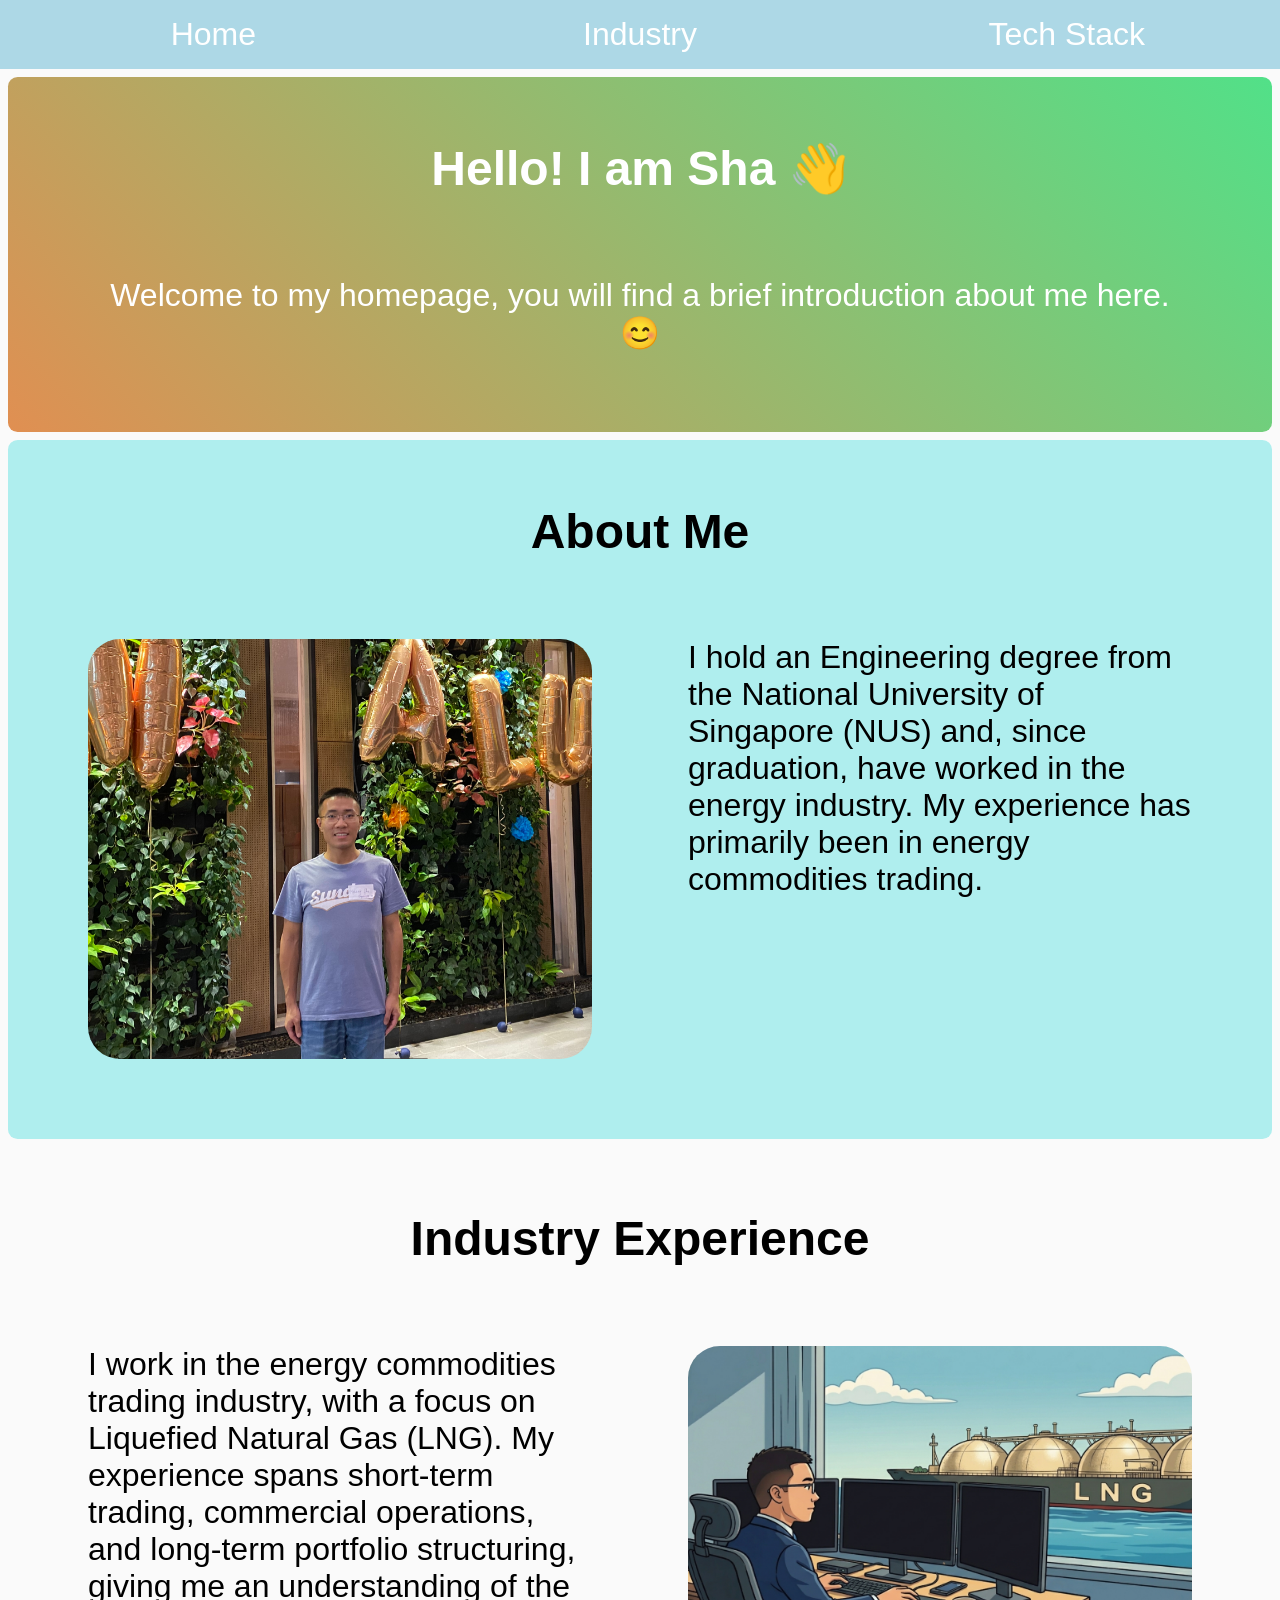
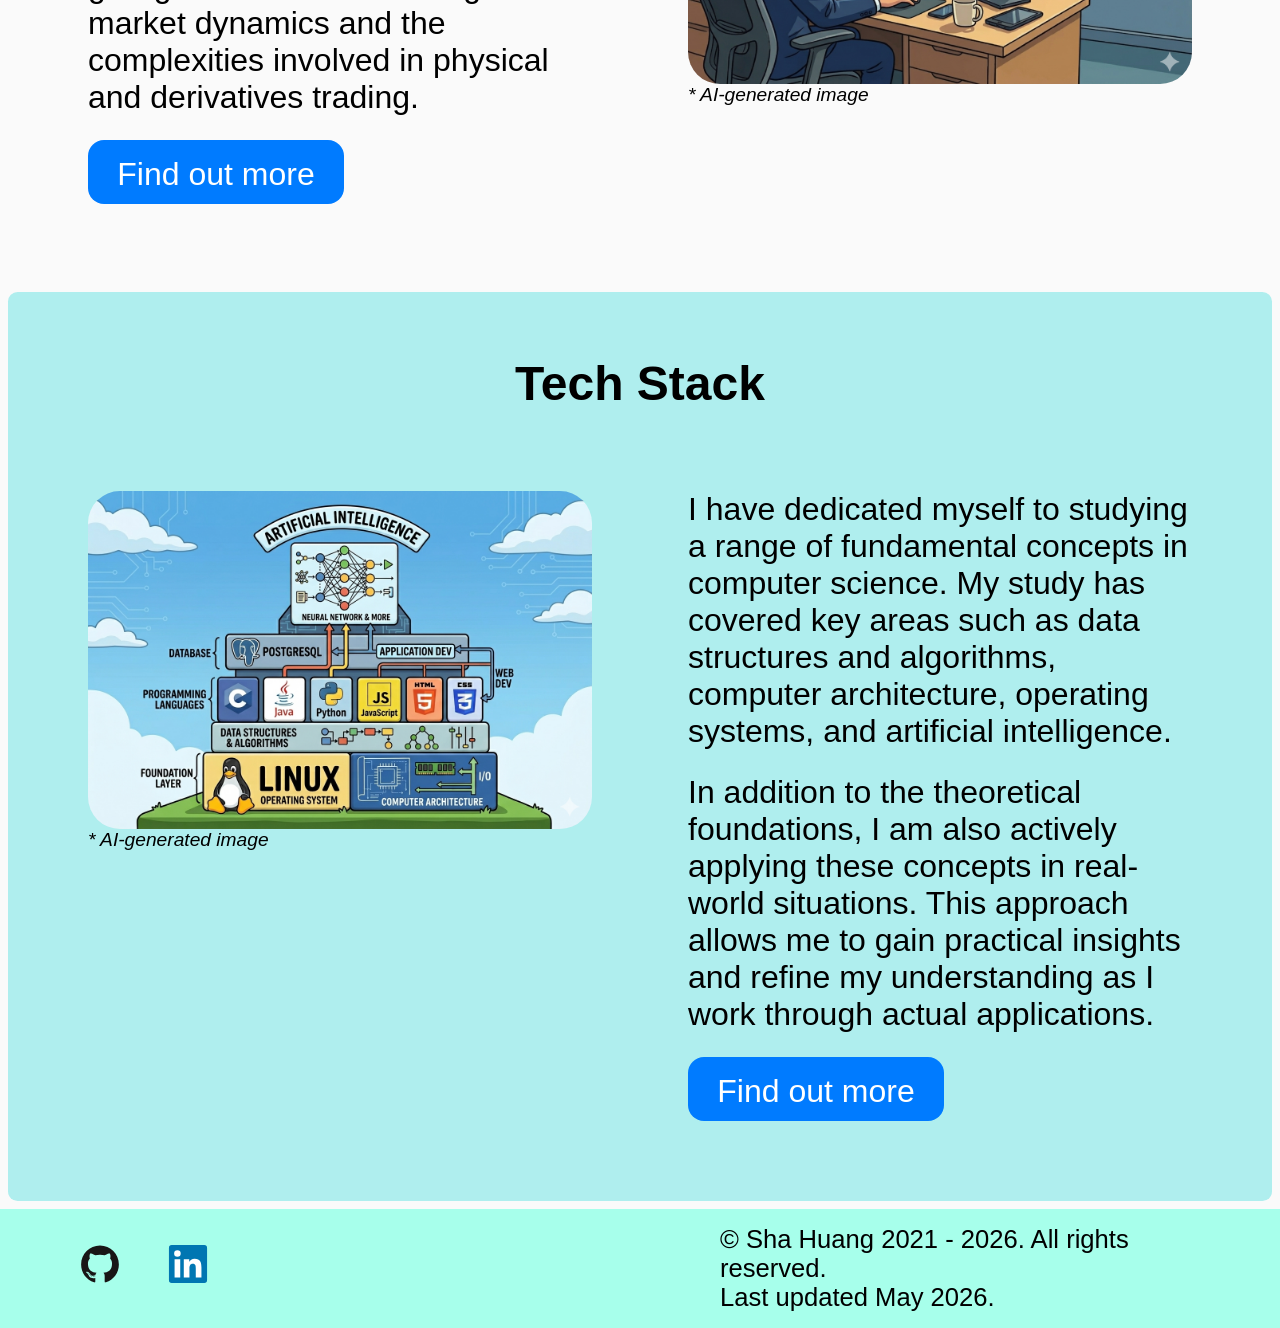
==== index.html @ dfcd046e "Feat: change the picture to tile style design under the Artificial Intelligence section Add styling " ====
<!-- Created by Sha Huang -->

<!DOCTYPE html>
<html lang="en">
    <head>
        <meta charset="UTF-8">
        <meta http-equiv="X-UA-Compatible" content="IE=edge">
        <meta name="viewport" content="width=device-width, initial-scale=1.0">

        <meta property="og:title" content="Sha Huang">
        <meta property="og:description" content="Welcome to Sha Huang's personal website">
        <meta property="og:image" content="https://sha-huang.github.io/asset/img/profile.png">
        <meta property="og:url" content="https://sha-huang.github.io">

        <title>Sha Huang</title>
        <meta name="description" content="Welcome to Sha Huang's personal website">
        <meta name="author" content="Sha Huang">
        <link rel="stylesheet" href="./css/style.css" type="text/css">

        <script src="./js/script.js" defer></script>
    </head>

    <body>
        <header>
            <nav>
                <ul>
                    <li><a href=".">Home</a></li>
                    <li><a href="./pages/industry.html">Industry</a></li>
                    <li><a href="./pages/tech-stack.html">Tech Stack</a></li>
                </ul>
            </nav>
        </header>

        <main>
            <section id="grad-color">
                <h1>Hello! I am Sha &#x1F44B;</h1>
                <article>
                    <p style="text-align: center;">Welcome to my homepage, you will find a brief introduction about me here. &#x1F60A;</p>
                </article>
            </section>

            <section>
                <h2>About Me</h2>
                <article>
                    <img alt="Sha Huang photo" width="100%" src="./asset/img/me01.png" />
                </article>
                <article>
                    <p>I hold an Engineering degree from the National University of Singapore (NUS) and, since graduation, have worked in the energy industry. My experience has primarily been in energy commodities trading.</p>
                </article>
            </section>

            <section>
                <h2>Industry Experience</h2>
                <article>
                    <img alt="Experience in the energy commodities trading industry" title="Industry experiences" width="100%" src="./asset/img/in01.png" />
                    <p style="font-size: 0.6em; font-style: italic;">* AI-generated image</p>
                </article>
                <article>
                    <p>I work in the energy commodities trading industry, with a focus on Liquefied Natural Gas (LNG). My experience spans short-term trading, commercial operations, and long-term portfolio structuring, giving me an understanding of the market dynamics and the complexities involved in physical and derivatives trading.</p>
                    <a href="./pages/industry.html" class="button">Find out more</a>
                </article>
            </section>

            <section>
                <h2>Tech Stack</h2>
                <article>
                    <img alt="Tech stack" title="Tech stack" width="100%" src="./asset/img/tech01.png" />
                    <p style="font-size: 0.6em; font-style: italic;">* AI-generated image</p>
                </article>
                <article>
                    <p>I have dedicated myself to studying a range of fundamental concepts in computer science. My study has covered key areas such as data structures and algorithms, computer architecture, operating systems, and artificial intelligence.</p>
                    <p style="margin: 1.5rem 0 0 0">In addition to the theoretical foundations, I am also actively applying these concepts in real-world situations. This approach allows me to gain practical insights and refine my understanding as I work through actual applications.</p>
                    <br>
                    <a href="./pages/tech-stack.html" class="button">Find out more</a>
                </article>
            </section>
        </main>

        <footer>
            <div>
                <a href="https://github.com/sha-huang" target="_blank" rel="noopener" aria-label="GitHub">
                    <svg viewBox="0 0 128 128" width="40" height="40"><g fill="#181616">
                        <path fill-rule="evenodd" clip-rule="evenodd" d="M64 5.103c-33.347 0-60.388 27.035-60.388 60.388 0 26.682 17.303 49.317 41.297 57.303 3.017.56 4.125-1.31 4.125-2.905 0-1.44-.056-6.197-.082-11.243-16.8 3.653-20.345-7.125-20.345-7.125-2.747-6.98-6.705-8.836-6.705-8.836-5.48-3.748.413-3.67.413-3.67 6.063.425 9.257 6.223 9.257 6.223 5.386 9.23 14.127 6.562 17.573 5.02.542-3.903 2.107-6.568 3.834-8.076-13.413-1.525-27.514-6.704-27.514-29.843 0-6.593 2.36-11.98 6.223-16.21-.628-1.52-2.695-7.662.584-15.98 0 0 5.07-1.623 16.61 6.19C53.7 35 58.867 34.327 64 34.304c5.13.023 10.3.694 15.127 2.033 11.526-7.813 16.59-6.19 16.59-6.19 3.287 8.317 1.22 14.46.593 15.98 3.872 4.23 6.215 9.617 6.215 16.21 0 23.194-14.127 28.3-27.574 29.796 2.167 1.874 4.097 5.55 4.097 11.183 0 8.08-.07 14.583-.07 16.572 0 1.607 1.088 3.49 4.148 2.897 23.98-7.994 41.263-30.622 41.263-57.294C124.388 32.14 97.35 5.104 64 5.104z"/><path d="M26.484 91.806c-.133.3-.605.39-1.035.185-.44-.196-.685-.605-.543-.906.13-.31.603-.395 1.04-.188.44.197.69.61.537.91zm2.446 2.729c-.287.267-.85.143-1.232-.28-.396-.42-.47-.983-.177-1.254.298-.266.844-.14 1.24.28.394.426.472.984.17 1.255zM31.312 98.012c-.37.258-.976.017-1.35-.52-.37-.538-.37-1.183.01-1.44.373-.258.97-.025 1.35.507.368.545.368 1.19-.01 1.452zm3.261 3.361c-.33.365-1.036.267-1.552-.23-.527-.487-.674-1.18-.343-1.544.336-.366 1.045-.264 1.564.23.527.486.686 1.18.333 1.543zm4.5 1.951c-.147.473-.825.688-1.51.486-.683-.207-1.13-.76-.99-1.238.14-.477.823-.7 1.512-.485.683.206 1.13.756.988 1.237zm4.943.361c.017.498-.563.91-1.28.92-.723.017-1.308-.387-1.315-.877 0-.503.568-.91 1.29-.924.717-.013 1.306.387 1.306.88zm4.598-.782c.086.485-.413.984-1.126 1.117-.7.13-1.35-.172-1.44-.653-.086-.498.422-.997 1.122-1.126.714-.123 1.354.17 1.444.663zm0 0"/>
                    </g></svg>
                </a>

                <a href="https://www.linkedin.com/in/huang-sha" target="_blank" rel="noopener" aria-label="LinkedIn">
                    <svg viewBox="0 0 128 128" width="40" height="40"><path fill="#0076b2" d="M116 3H12a8.91 8.91 0 00-9 8.8v104.42a8.91 8.91 0 009 8.78h104a8.93 8.93 0 009-8.81V11.77A8.93 8.93 0 00116 3z"/><path fill="#fff" d="M21.06 48.73h18.11V107H21.06zm9.06-29a10.5 10.5 0 11-10.5 10.49 10.5 10.5 0 0110.5-10.49M50.53 48.73h17.36v8h.24c2.42-4.58 8.32-9.41 17.13-9.41C103.6 47.28 107 59.35 107 75v32H88.89V78.65c0-6.75-.12-15.44-9.41-15.44s-10.87 7.36-10.87 15V107H50.53z"/></svg>
                </a>

                <!-- <a href="https://x.com/yourhandle" target="_blank" rel="noopener" aria-label="X.com">
                    <svg viewBox="0 0 128 128" width="40" height="40" fill="none"><path d="M75.916 54.2 122.542 0h-11.05L71.008 47.06 38.672 0H1.376l48.898 71.164L1.376 128h11.05L55.18 78.303 89.328 128h37.296L75.913 54.2ZM60.782 71.79l-4.955-7.086-39.42-56.386h16.972L65.19 53.824l4.954 7.086 41.353 59.15h-16.97L60.782 71.793Z" fill="#000" style="stroke-width:.104373"/></svg>
                </a> -->
            </div>

            <div>
                <p style="font-size: 0.8em;">&copy Sha Huang 2021 - 2026. All rights reserved.<br>Last updated May 2026.</p>
            </div>
        </footer>
    </body>
</html>
---- css/style.css ----
/* Created by Sha Huang */

* {
    margin: 0;
    -moz-box-sizing: border-box;
    -webkit-box-sizing: border-box;
    box-sizing: border-box;
}

html {
    -webkit-text-size-adjust: 100%;
    -ms-text-size-adjust: 100%;
}

body {
    font-family: Arial, Helvetica, sans-serif;
    font-size: 2em;
    margin: 0;
    background-color: #FAFAFA;
}

/* Styles for the navigation bar */
nav {
    background-color: lightblue;
}

nav ul {
    display: flex;
    flex-wrap: wrap;
    padding-left: 0;
    margin: 0;
    list-style: none;
}

nav li {
    flex: 1;
    text-align: center;
}

nav li a {
    display: block;
    padding: 1rem 0rem;
    color: white;
    text-decoration: none;
}

nav li:hover {
    background-color: lightcyan;
    transition: 0.5s;
}

nav a:hover {
    text-decoration: solid;
    color: darkgoldenrod;
    transition: 0.5s;
}

/* Styles for the body; section is the main partition items */
section {
    display: flex;
    flex-wrap: wrap;
    align-items: flex-start;
    margin: 0.5rem;
    padding: 2rem;
    border-radius: 0.6rem;
}

/* Alternating background colors for visual segregation of each section */
section:nth-of-type(2n) {
    background-color: paleturquoise;
}

section:nth-of-type(2n+3) {
    flex-direction: row-reverse;
}

section:hover {
    transition: 0.7s;
    box-shadow: 0 0 30px lightseagreen;
}

#grad-color {
    color: white;
    transition: background-image 0.1s linear;
}

h1, h2, h3 {
    width: 100%;
    padding: 2rem 0rem;
    text-align: center;
}

article {
    flex: 1;
    display: flex;
    flex-wrap: wrap;
    margin: 1rem;
    padding: 2rem;
}

article p {
    width: 100%;
}

article svg {
    margin: 10px 8px 10px 8px;
}

/* Adjust margin on hover to show icon moving up effects */
article svg:hover {
    margin: 5px 8px 15px 8px;
    transition: 0.3s;
}

article img {
    border-radius: 2rem;
}

article table {
    width: 100%;
    table-layout: auto;
    border-collapse: collapse;
}

caption {
    padding: 0rem 0rem 1.2rem 0rem;
    font-size: 2.0rem;
    font-style: italic;
    caption-side: top;
    letter-spacing: 0.1rem;
}

thead {
    padding: 0.2rem 0.8rem;
    font-size: 1.5rem;
    text-align: left;
}

tr:hover {
    transition: 0.5s;
    box-shadow: 0 0 0.2rem 0.2rem rgb(225, 229, 6);
}

th, td {
    padding: 0.2rem 1.2rem;
    font-size: 1.2rem;
    vertical-align: middle;
}

th:nth-child(2), td:nth-child(2), th:nth-child(5), td:nth-child(5) {
    text-align: right;
}

.button {
    width: 16rem;
    height: 4rem;
    margin: 1.5rem 0 0 0;
    padding: 1rem;
    border-radius: 1rem;
    color: white;
    background-color: #007bff;
    text-align: center;
    text-decoration: none;
}

.button:hover {
    background-color: purple;
    transition: 0.5s;
}

.tile {
    width: 18.2rem;
    height: 13rem;
    margin: 0.3rem;
    padding: 1rem;
    border-radius: 1.5rem;
    font-size: 1.2rem;
    color: white;
    background-color: #00c8ff;
    text-decoration: none;
}

.tile:hover {
    background-color: green;
    /* box-shadow: 0 0 0.2rem 0.2rem green; */
    transition: 0.7s;
}

/* Styles for the footer */
footer {
    display: flex;
    background-color: #a7ffeb;
}

footer div {
    flex: 1;
    display: flex;
    align-items: center;
    padding: 1rem 5rem;
}

footer div a {
    padding: 0.5rem 3rem 0.5rem 0rem;
}

footer div a:hover {
    padding: 0.2rem 3rem 0.8rem 0rem;
    transition: 0.3s;
}

/* Styles for narrower screen (currently set to <= 1100px), including mainstream handphone and tablet (both portrait and landscape orientations
For articles under sections, flex-direction become column to show vertical stack up of articles */
@media (max-width: 1100px) {
    section:nth-of-type(n), footer {
        flex-direction: column;
    }

    body {
        font-size: 1.5em;
    }

    section {
        padding: 2rem 1rem;
    }

    article {
        width: 100%;
        margin: 1rem 0rem;
        padding: 1rem 0.5rem;
    }

    th, td {
        padding: 0.3rem 0.2rem;
        font-size: 1.0rem;
    }

    footer div {
        padding: 1rem 2.5rem;
    }
}
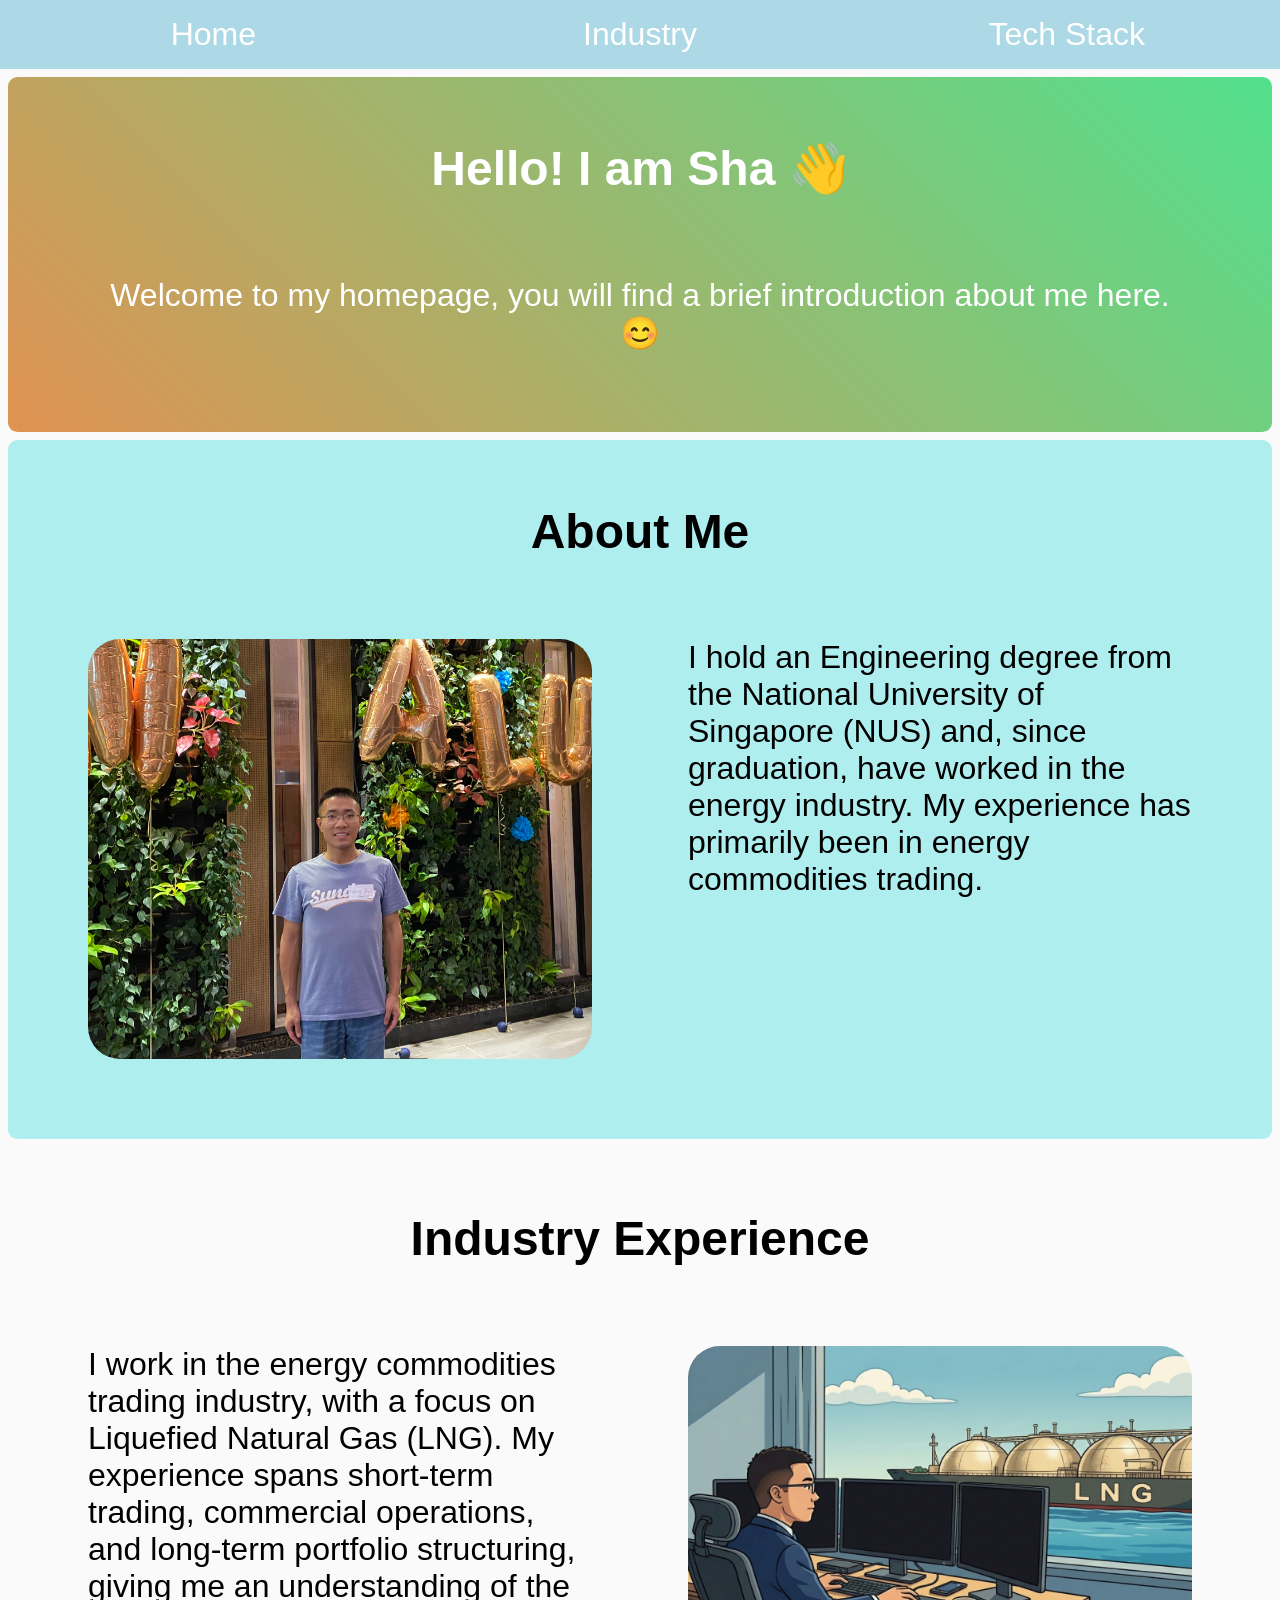
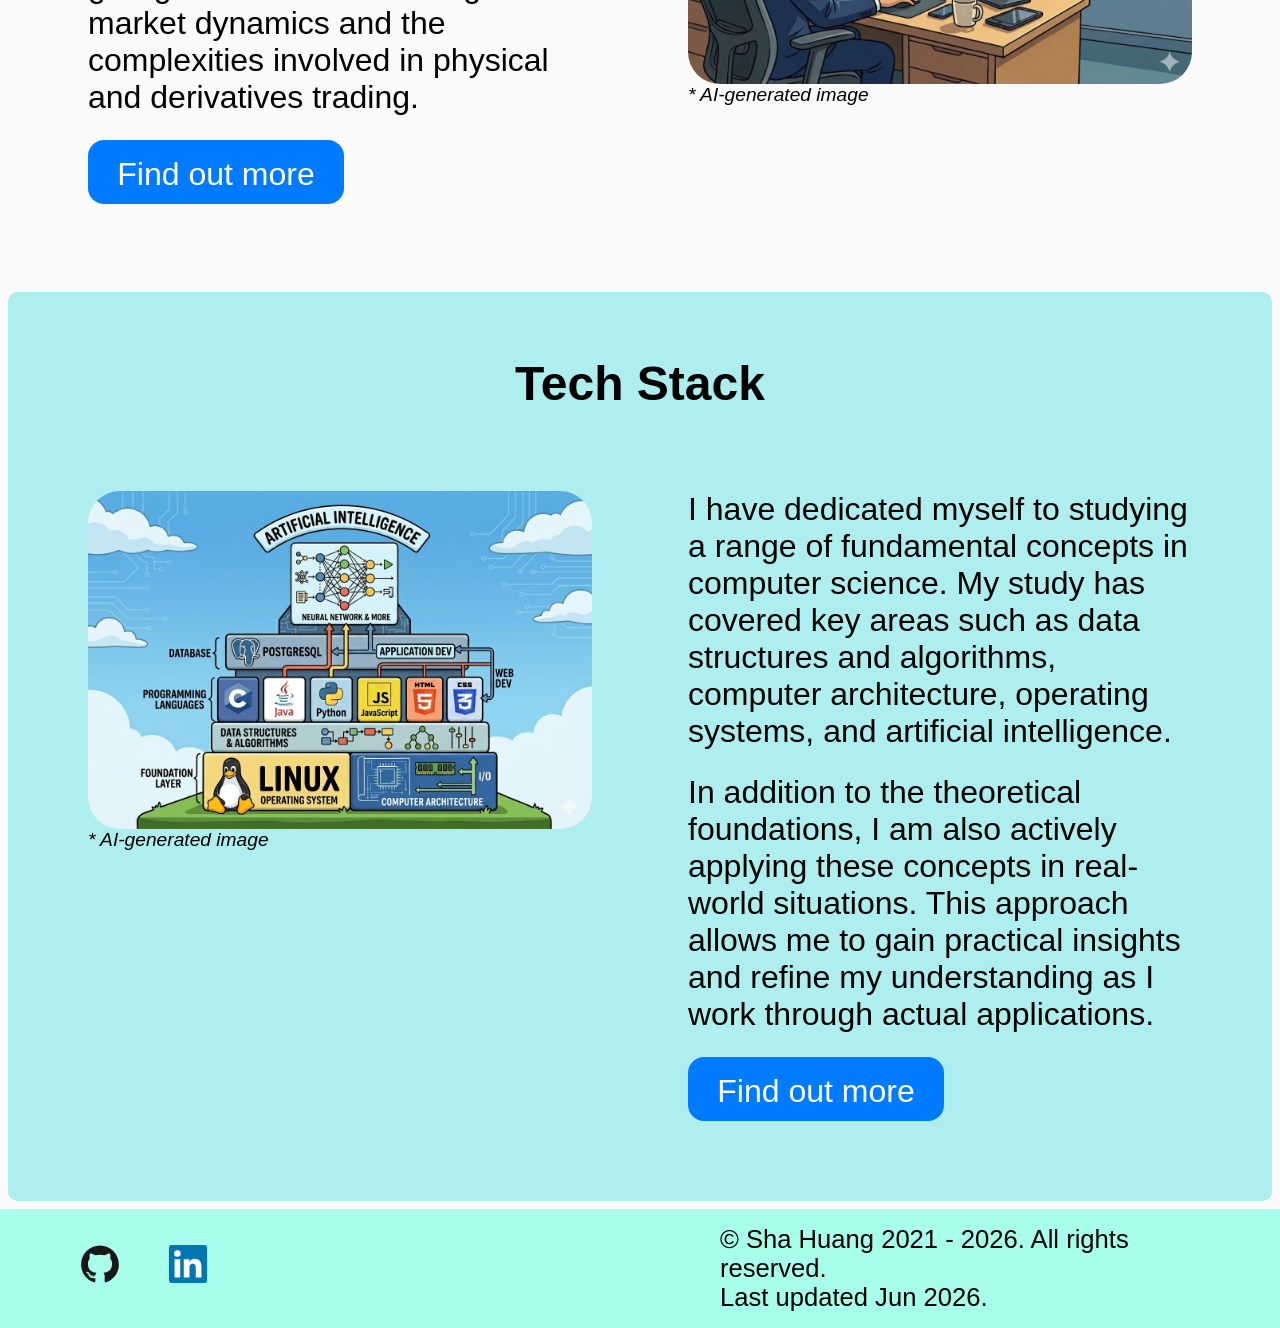
==== commit ae7bb327: "Rev: refine text write-up Refine text write-up following the change of study items in AI section to " ====
--- a/index.html
+++ b/index.html
@@ -94,7 +94,7 @@
             </div>
 
             <div>
-                <p style="font-size: 0.8em;">&copy Sha Huang 2021 - 2026. All rights reserved.<br>Last updated May 2026.</p>
+                <p style="font-size: 0.8em;">&copy Sha Huang 2021 - 2026. All rights reserved.<br>Last updated Jun 2026.</p>
             </div>
         </footer>
     </body>
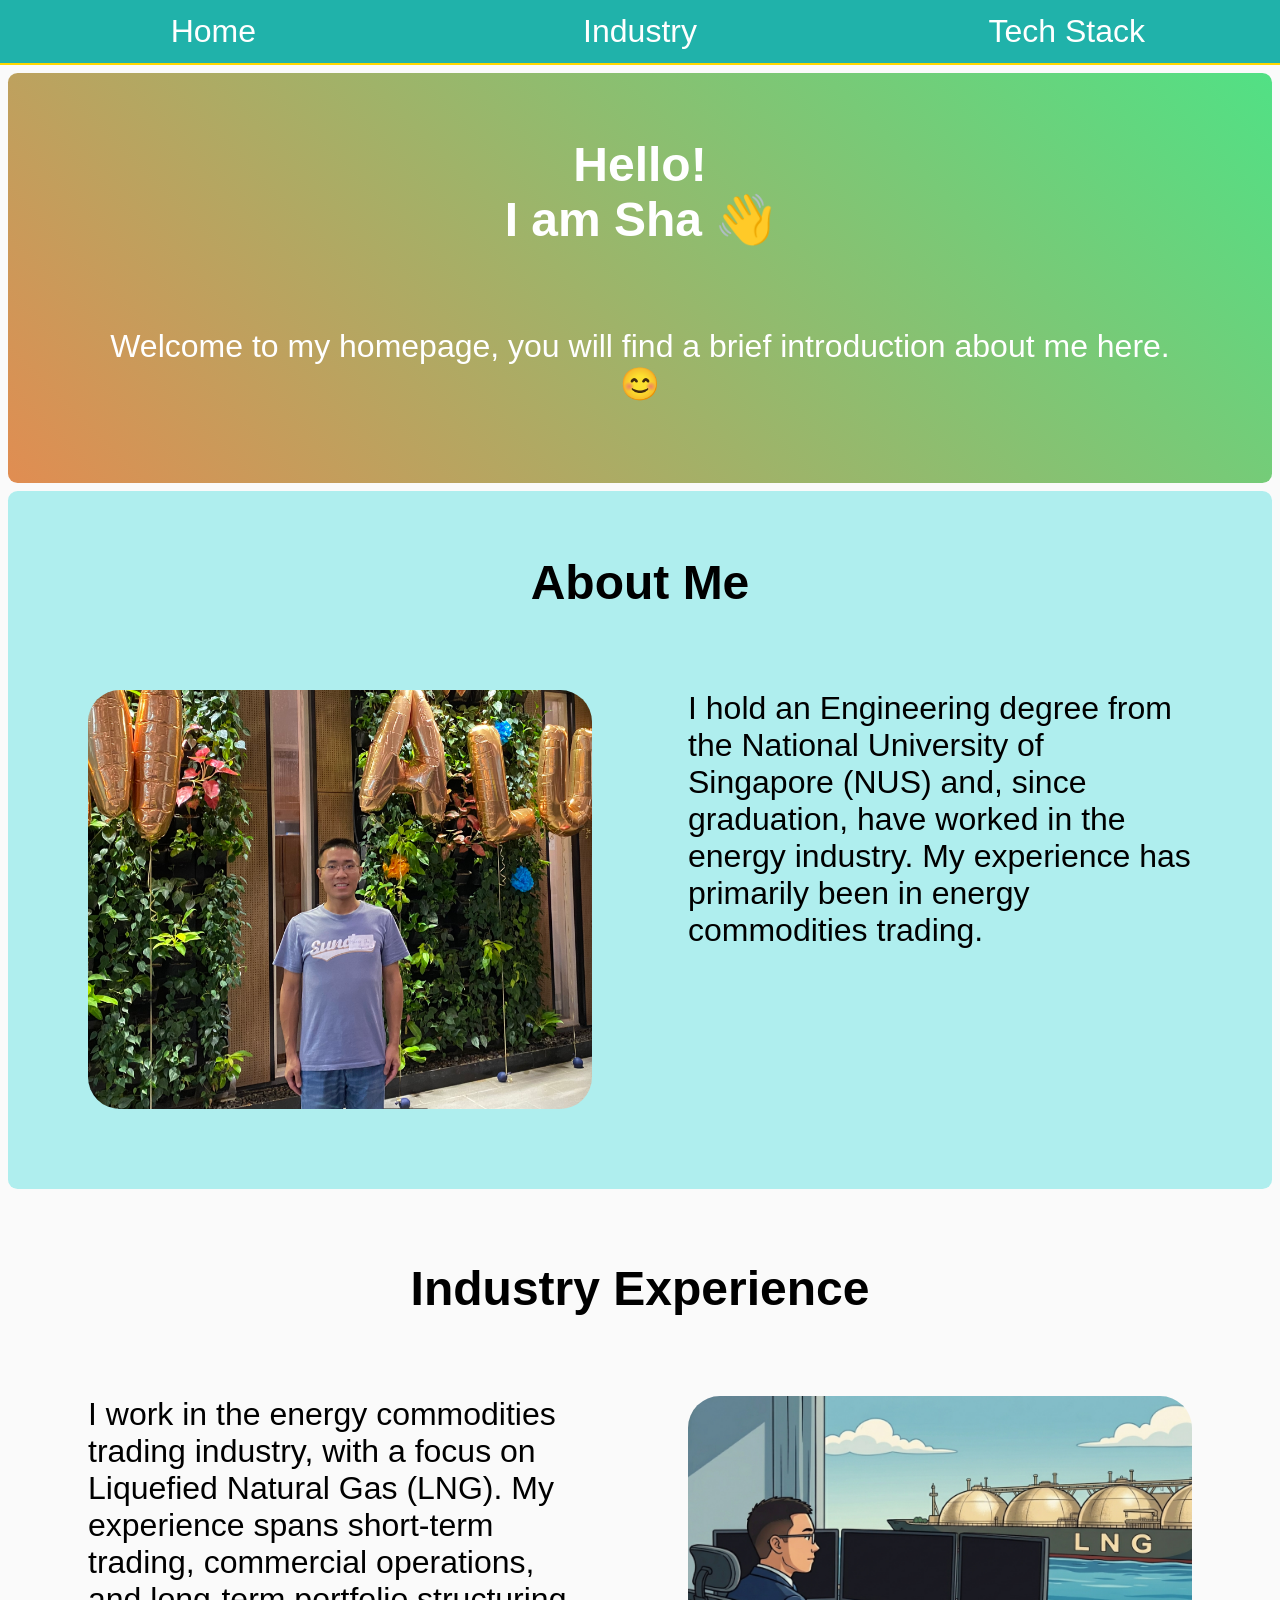
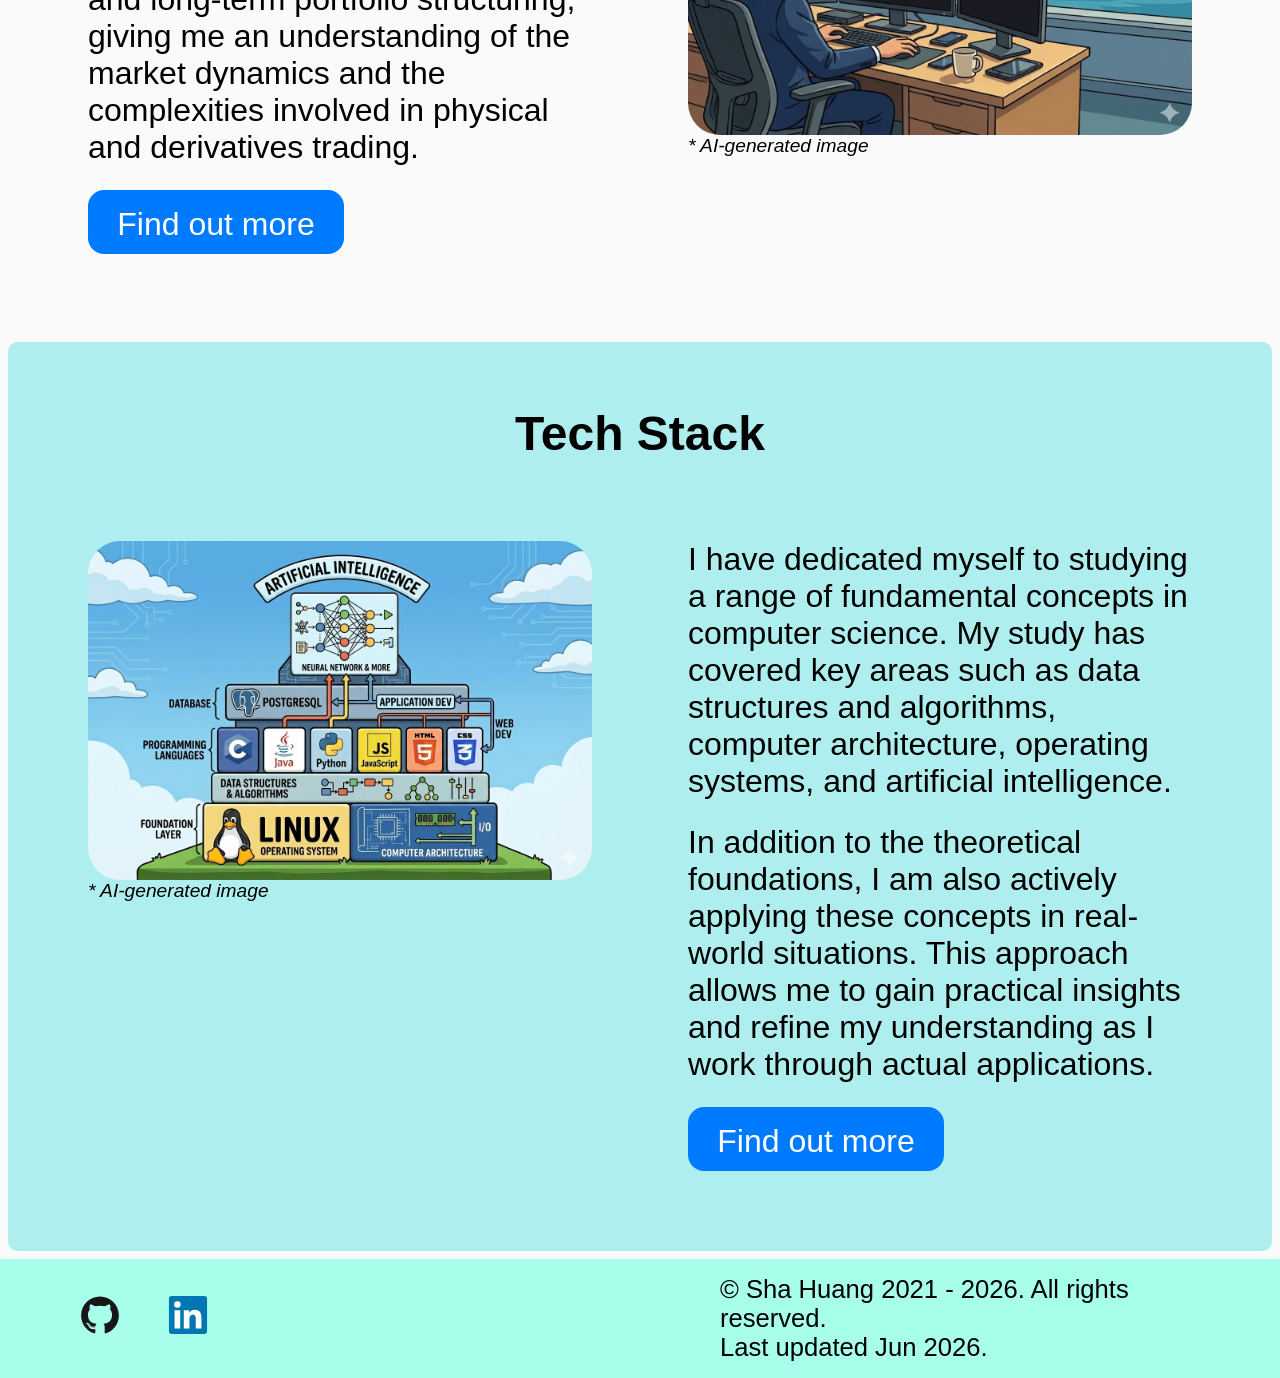
==== commit 4d11a056: "Feat: add typewriter animation to the first section on home page Add function for typewriter animati" ====
--- a/index.html
+++ b/index.html
@@ -33,7 +33,7 @@
 
         <main>
             <section id="grad-color">
-                <h1>Hello! I am Sha &#x1F44B;</h1>
+                <h1 id="typing"></h1>
                 <article>
                     <p style="text-align: center;">Welcome to my homepage, you will find a brief introduction about me here. &#x1F60A;</p>
                 </article>
--- a/css/style.css
+++ b/css/style.css
@@ -20,8 +20,18 @@
 }
 
 /* Styles for the navigation bar */
-nav {
-    background-color: lightblue;
+header {
+    position: sticky;
+    top: 0;
+    left: 0;
+    right: 0;
+    border-bottom: solid gold 2px;
+    background: rgba(32, 178, 170, 1.0);
+    transition: background-color 0.3s ease;
+}
+
+header.scrolled {
+    background: rgba(32, 178, 170, 0.5);
 }
 
 nav ul {
@@ -39,7 +49,7 @@
 
 nav li a {
     display: block;
-    padding: 1rem 0rem;
+    padding: 0.8rem 0rem;
     color: white;
     text-decoration: none;
 }
@@ -211,16 +221,20 @@
 /* Styles for narrower screen (currently set to <= 1100px), including mainstream handphone and tablet (both portrait and landscape orientations
 For articles under sections, flex-direction become column to show vertical stack up of articles */
 @media (max-width: 1100px) {
+    body {
+        font-size: 1.5em;
+    }
+
+    nav li a {
+        padding: 0.6rem 0rem;
+    }
+
+    section {
+        padding: 2rem 1rem;
+    }
+
     section:nth-of-type(n), footer {
         flex-direction: column;
-    }
-
-    body {
-        font-size: 1.5em;
-    }
-
-    section {
-        padding: 2rem 1rem;
     }
 
     article {
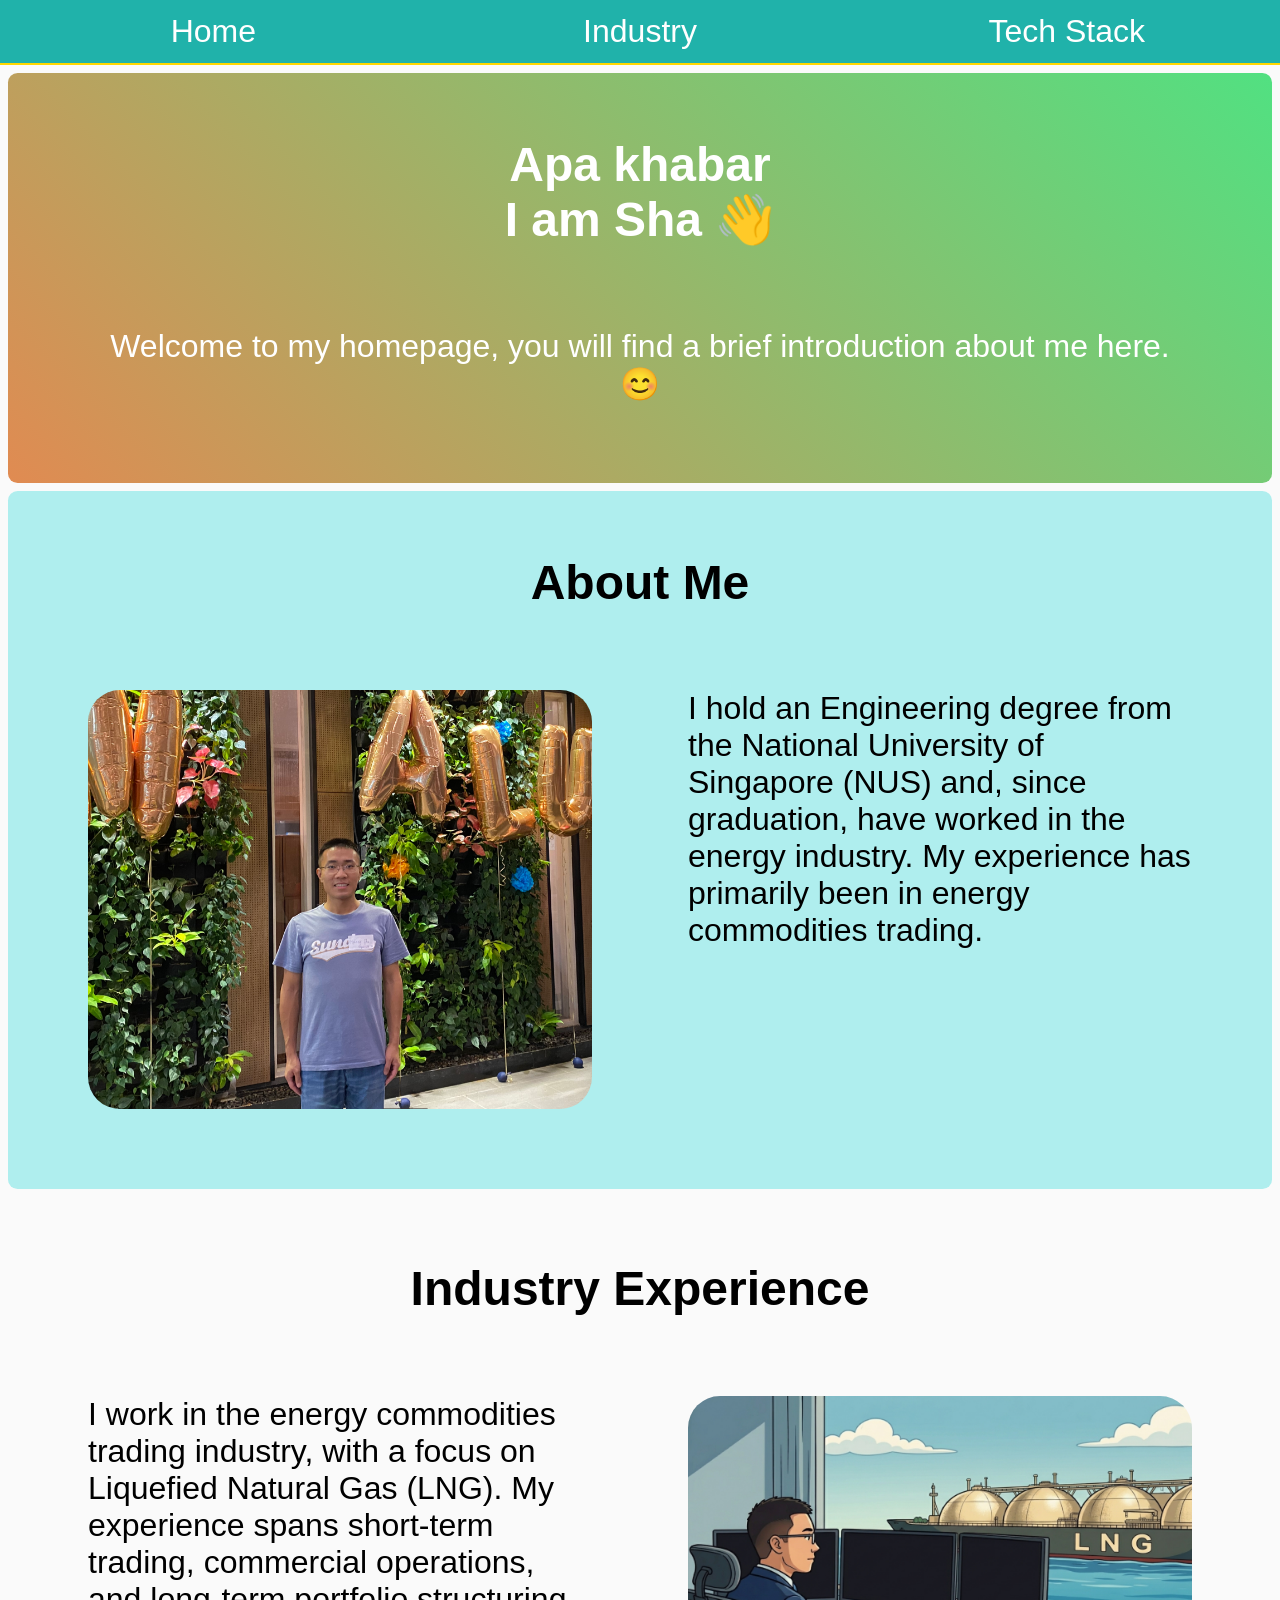
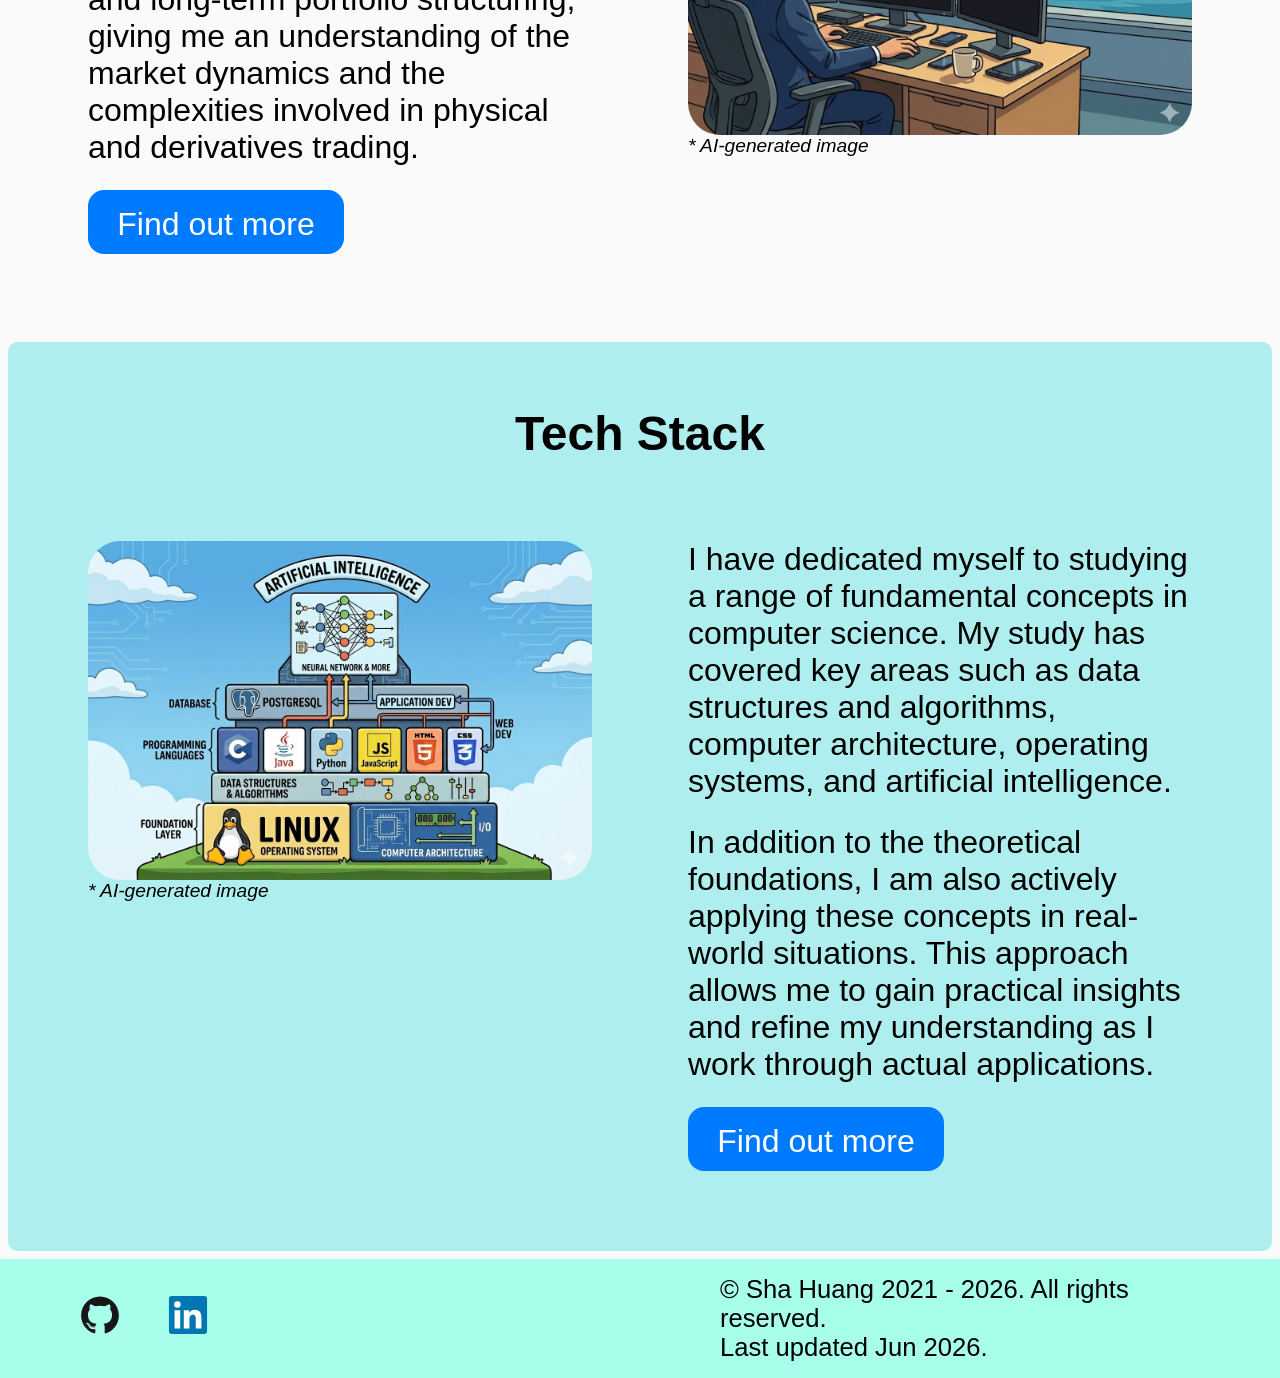
==== commit 6eda4855: "Feat: change the greetings with typewriter animation to multiple languages Change the languages of t" ====
--- a/index.html
+++ b/index.html
@@ -33,7 +33,11 @@
 
         <main>
             <section id="grad-color">
-                <h1 id="typing"></h1>
+                <h1>
+                    <span id="typing"></span>
+                    <br>
+                    I am Sha &#x1F44B;
+                </h1>
                 <article>
                     <p style="text-align: center;">Welcome to my homepage, you will find a brief introduction about me here. &#x1F60A;</p>
                 </article>
--- a/css/style.css
+++ b/css/style.css
@@ -100,6 +100,10 @@
     text-align: center;
 }
 
+span {
+    line-height: 3rem;
+}
+
 article {
     flex: 1;
     display: flex;
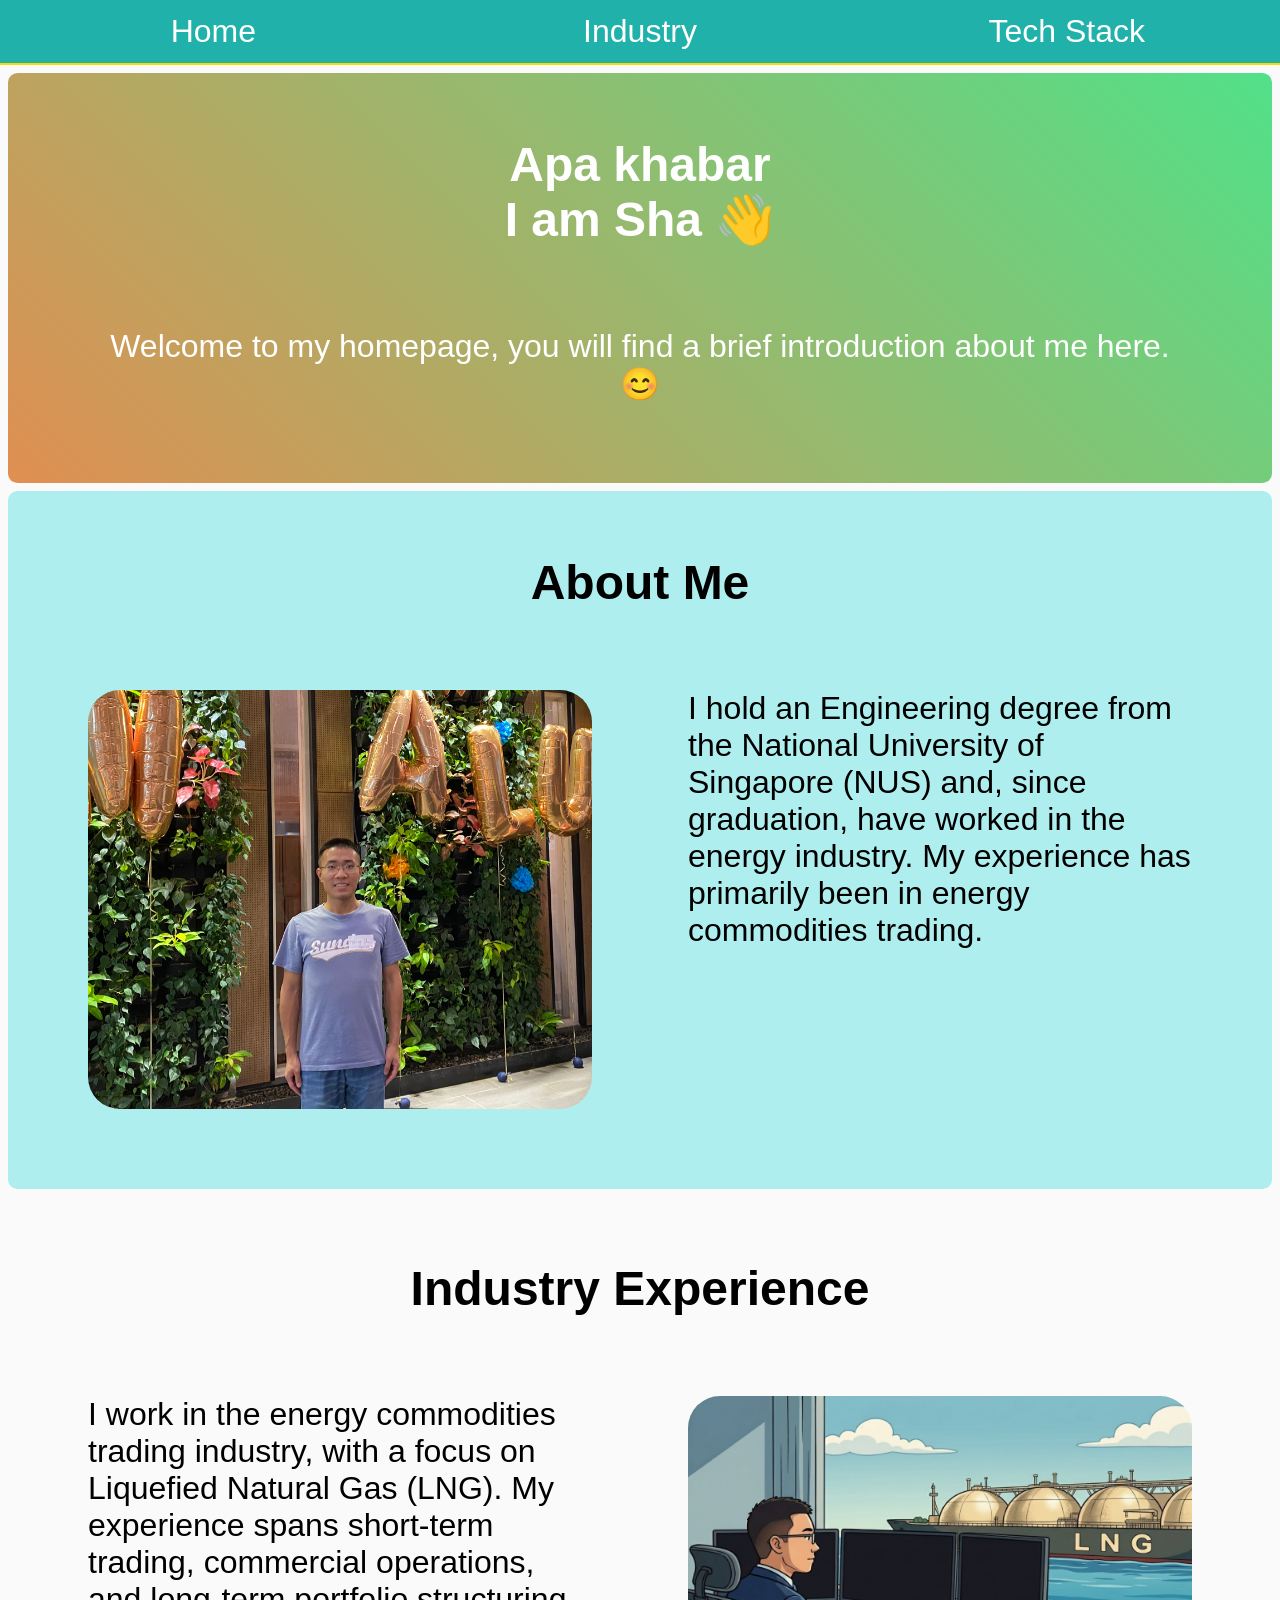
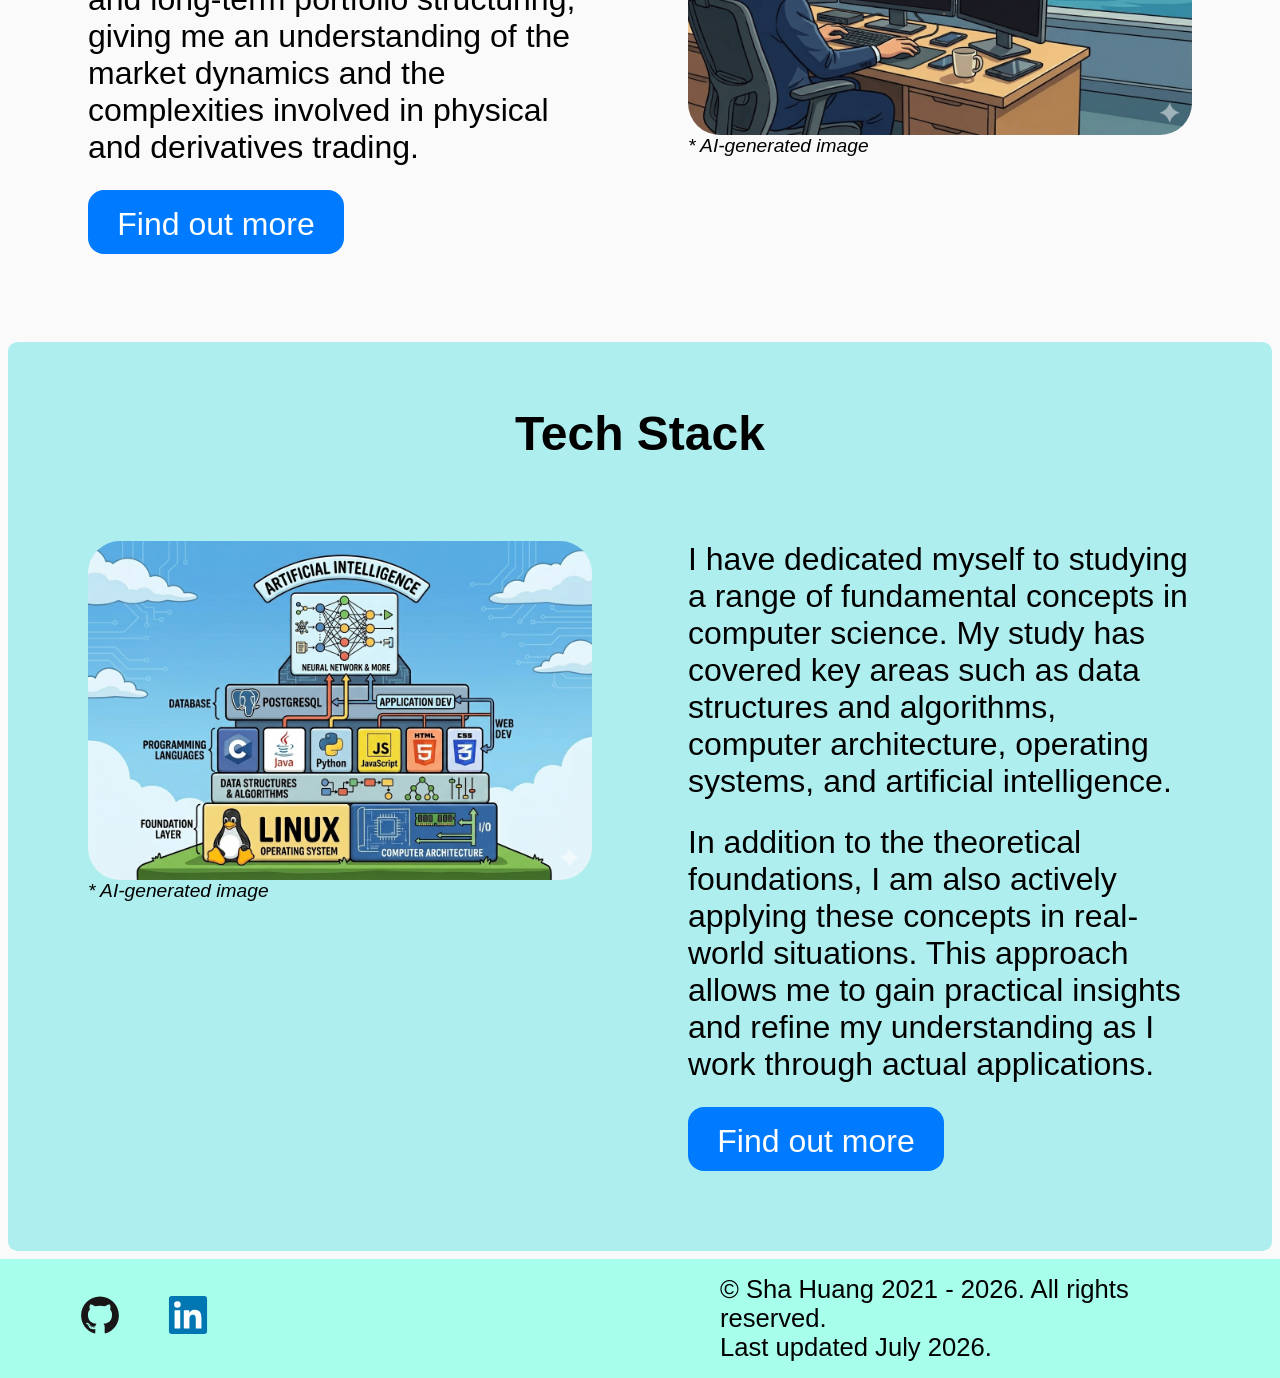
==== commit 3ab1f96c: "Rev: refine text write-up Update the DSA practices table; update the link to UCB Agentic AI lecture " ====
--- a/index.html
+++ b/index.html
@@ -98,7 +98,7 @@
             </div>
 
             <div>
-                <p style="font-size: 0.8em;">&copy Sha Huang 2021 - 2026. All rights reserved.<br>Last updated Jun 2026.</p>
+                <p style="font-size: 0.8em;">&copy Sha Huang 2021 - 2026. All rights reserved.<br>Last updated July 2026.</p>
             </div>
         </footer>
     </body>
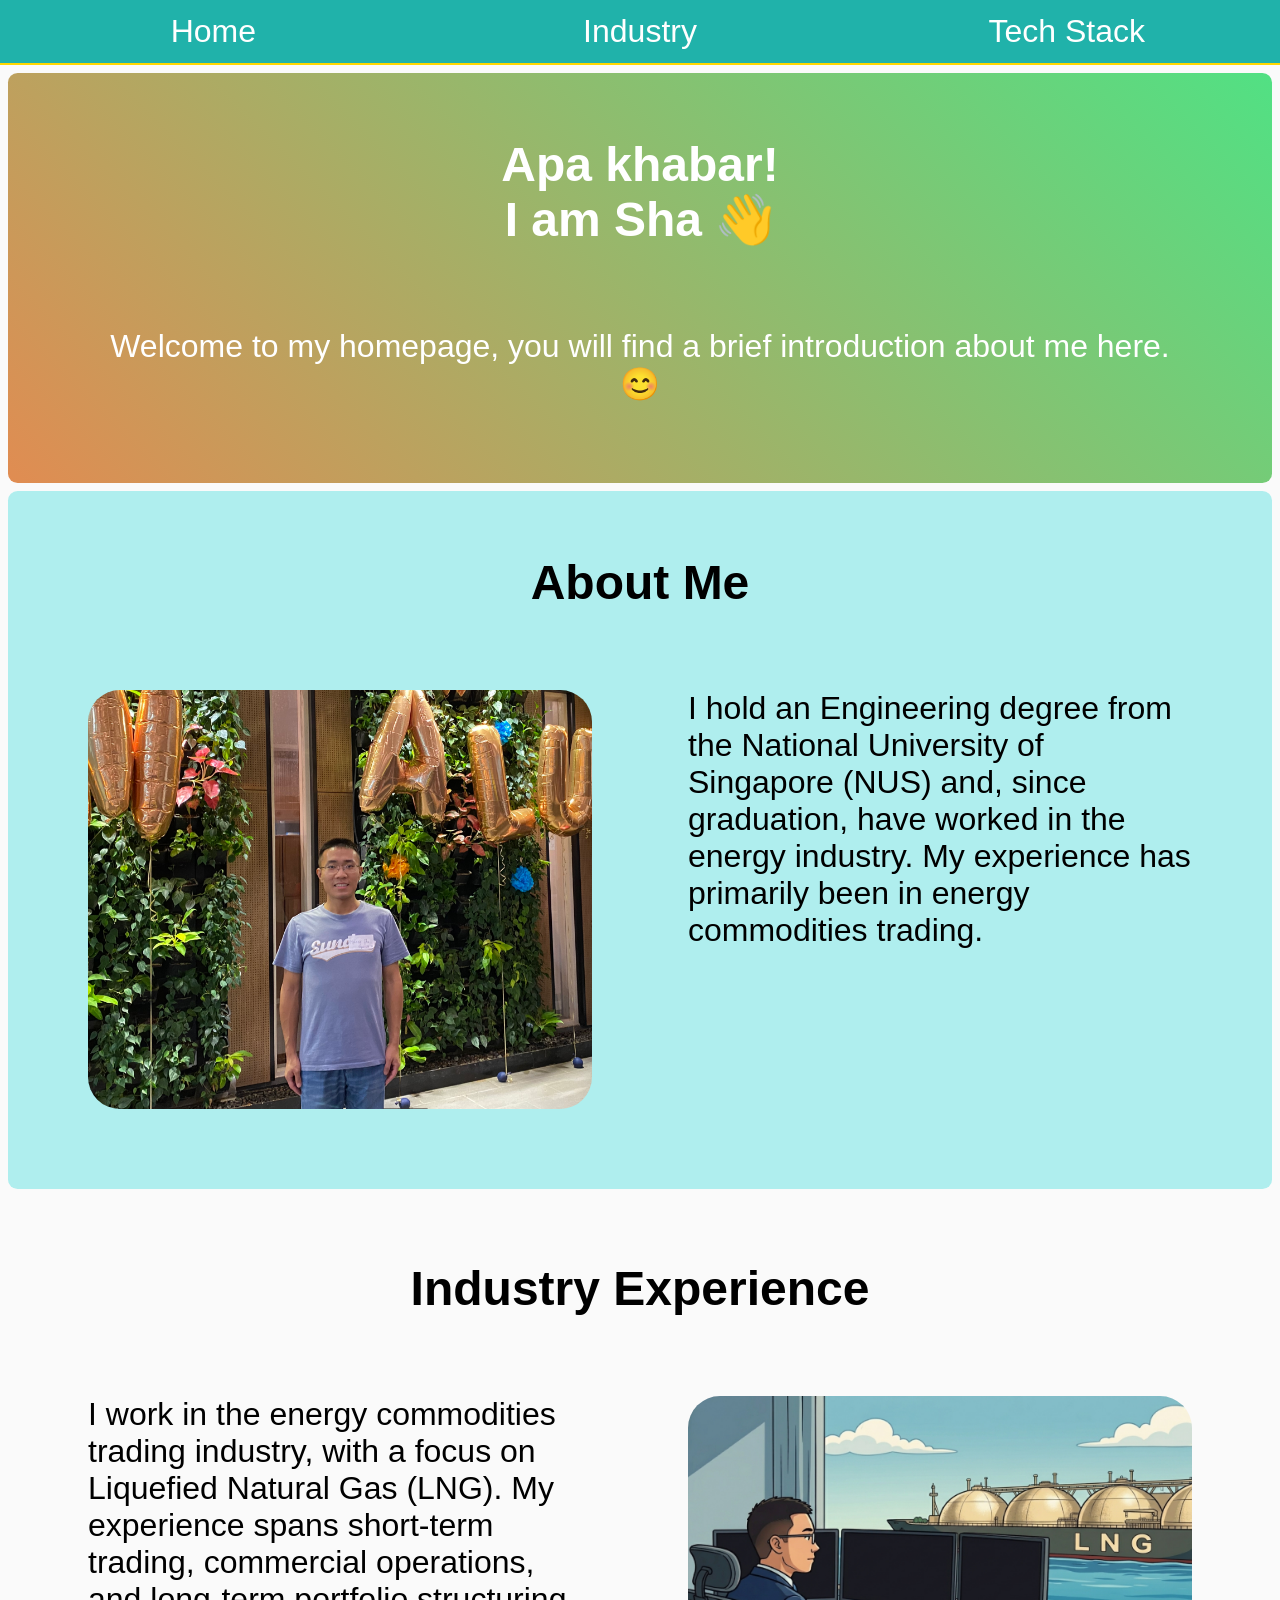
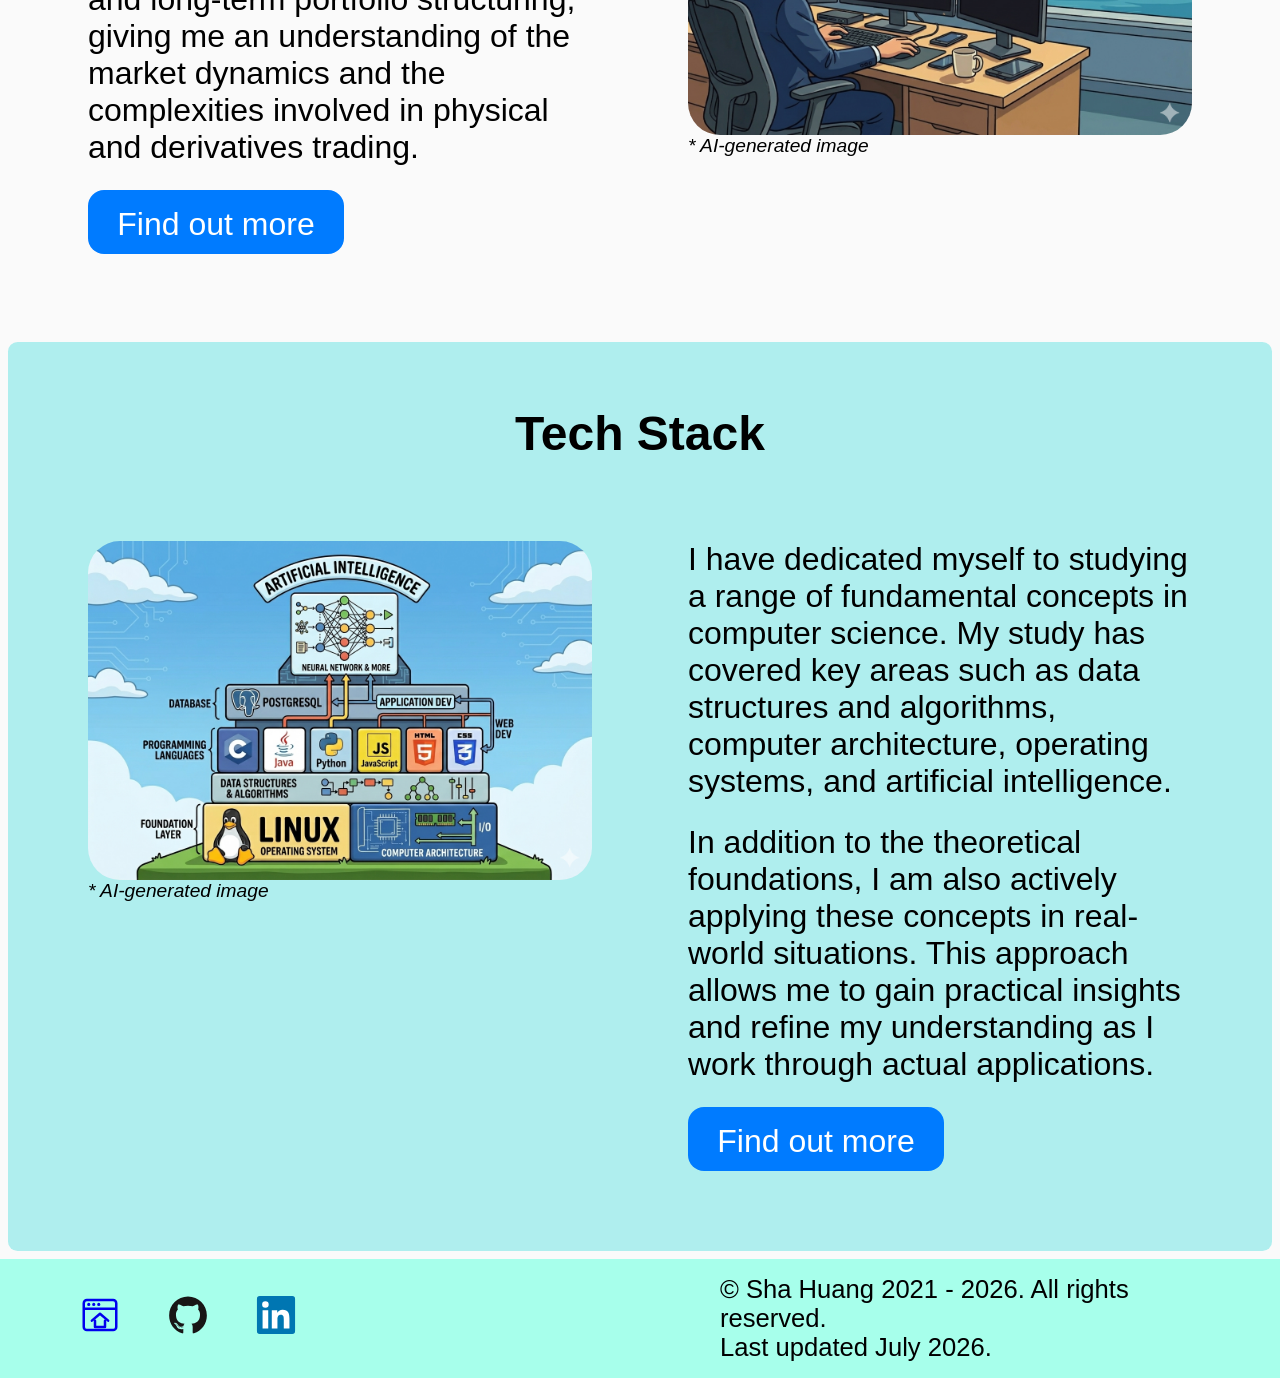
==== commit b2b5d7d6: "Feat: add homepage icon with link in the footer" ====
--- a/index.html
+++ b/index.html
@@ -82,6 +82,16 @@
 
         <footer>
             <div>
+                <a href="." aria-label="homepage">
+                    <svg viewBox="0 0 128 128" width="40" height="40" fill="none">
+                        <rect x="12" y="16" width="104" height="96" rx="10" stroke="currentColor" stroke-width="8" stroke-linejoin="round"/>
+                        <line x1="12" y1="44" x2="116" y2="44" stroke="currentColor" stroke-width="8"/><circle cx="28" cy="30" r="5" fill="currentColor"/>
+                        <circle cx="44" cy="30" r="5" fill="currentColor"/><circle cx="60" cy="30" r="5" fill="currentColor"/>
+                        <path d="M38 82L64 60L90 82" stroke="currentColor" stroke-width="8" stroke-linecap="round" stroke-linejoin="round"/>
+                        <path d="M48 82V102H80V82" stroke="currentColor" stroke-width="8" stroke-linecap="round" stroke-linejoin="round"/>
+                    </svg>
+                </a>
+
                 <a href="https://github.com/sha-huang" target="_blank" rel="noopener" aria-label="GitHub">
                     <svg viewBox="0 0 128 128" width="40" height="40"><g fill="#181616">
                         <path fill-rule="evenodd" clip-rule="evenodd" d="M64 5.103c-33.347 0-60.388 27.035-60.388 60.388 0 26.682 17.303 49.317 41.297 57.303 3.017.56 4.125-1.31 4.125-2.905 0-1.44-.056-6.197-.082-11.243-16.8 3.653-20.345-7.125-20.345-7.125-2.747-6.98-6.705-8.836-6.705-8.836-5.48-3.748.413-3.67.413-3.67 6.063.425 9.257 6.223 9.257 6.223 5.386 9.23 14.127 6.562 17.573 5.02.542-3.903 2.107-6.568 3.834-8.076-13.413-1.525-27.514-6.704-27.514-29.843 0-6.593 2.36-11.98 6.223-16.21-.628-1.52-2.695-7.662.584-15.98 0 0 5.07-1.623 16.61 6.19C53.7 35 58.867 34.327 64 34.304c5.13.023 10.3.694 15.127 2.033 11.526-7.813 16.59-6.19 16.59-6.19 3.287 8.317 1.22 14.46.593 15.98 3.872 4.23 6.215 9.617 6.215 16.21 0 23.194-14.127 28.3-27.574 29.796 2.167 1.874 4.097 5.55 4.097 11.183 0 8.08-.07 14.583-.07 16.572 0 1.607 1.088 3.49 4.148 2.897 23.98-7.994 41.263-30.622 41.263-57.294C124.388 32.14 97.35 5.104 64 5.104z"/><path d="M26.484 91.806c-.133.3-.605.39-1.035.185-.44-.196-.685-.605-.543-.906.13-.31.603-.395 1.04-.188.44.197.69.61.537.91zm2.446 2.729c-.287.267-.85.143-1.232-.28-.396-.42-.47-.983-.177-1.254.298-.266.844-.14 1.24.28.394.426.472.984.17 1.255zM31.312 98.012c-.37.258-.976.017-1.35-.52-.37-.538-.37-1.183.01-1.44.373-.258.97-.025 1.35.507.368.545.368 1.19-.01 1.452zm3.261 3.361c-.33.365-1.036.267-1.552-.23-.527-.487-.674-1.18-.343-1.544.336-.366 1.045-.264 1.564.23.527.486.686 1.18.333 1.543zm4.5 1.951c-.147.473-.825.688-1.51.486-.683-.207-1.13-.76-.99-1.238.14-.477.823-.7 1.512-.485.683.206 1.13.756.988 1.237zm4.943.361c.017.498-.563.91-1.28.92-.723.017-1.308-.387-1.315-.877 0-.503.568-.91 1.29-.924.717-.013 1.306.387 1.306.88zm4.598-.782c.086.485-.413.984-1.126 1.117-.7.13-1.35-.172-1.44-.653-.086-.498.422-.997 1.122-1.126.714-.123 1.354.17 1.444.663zm0 0"/>
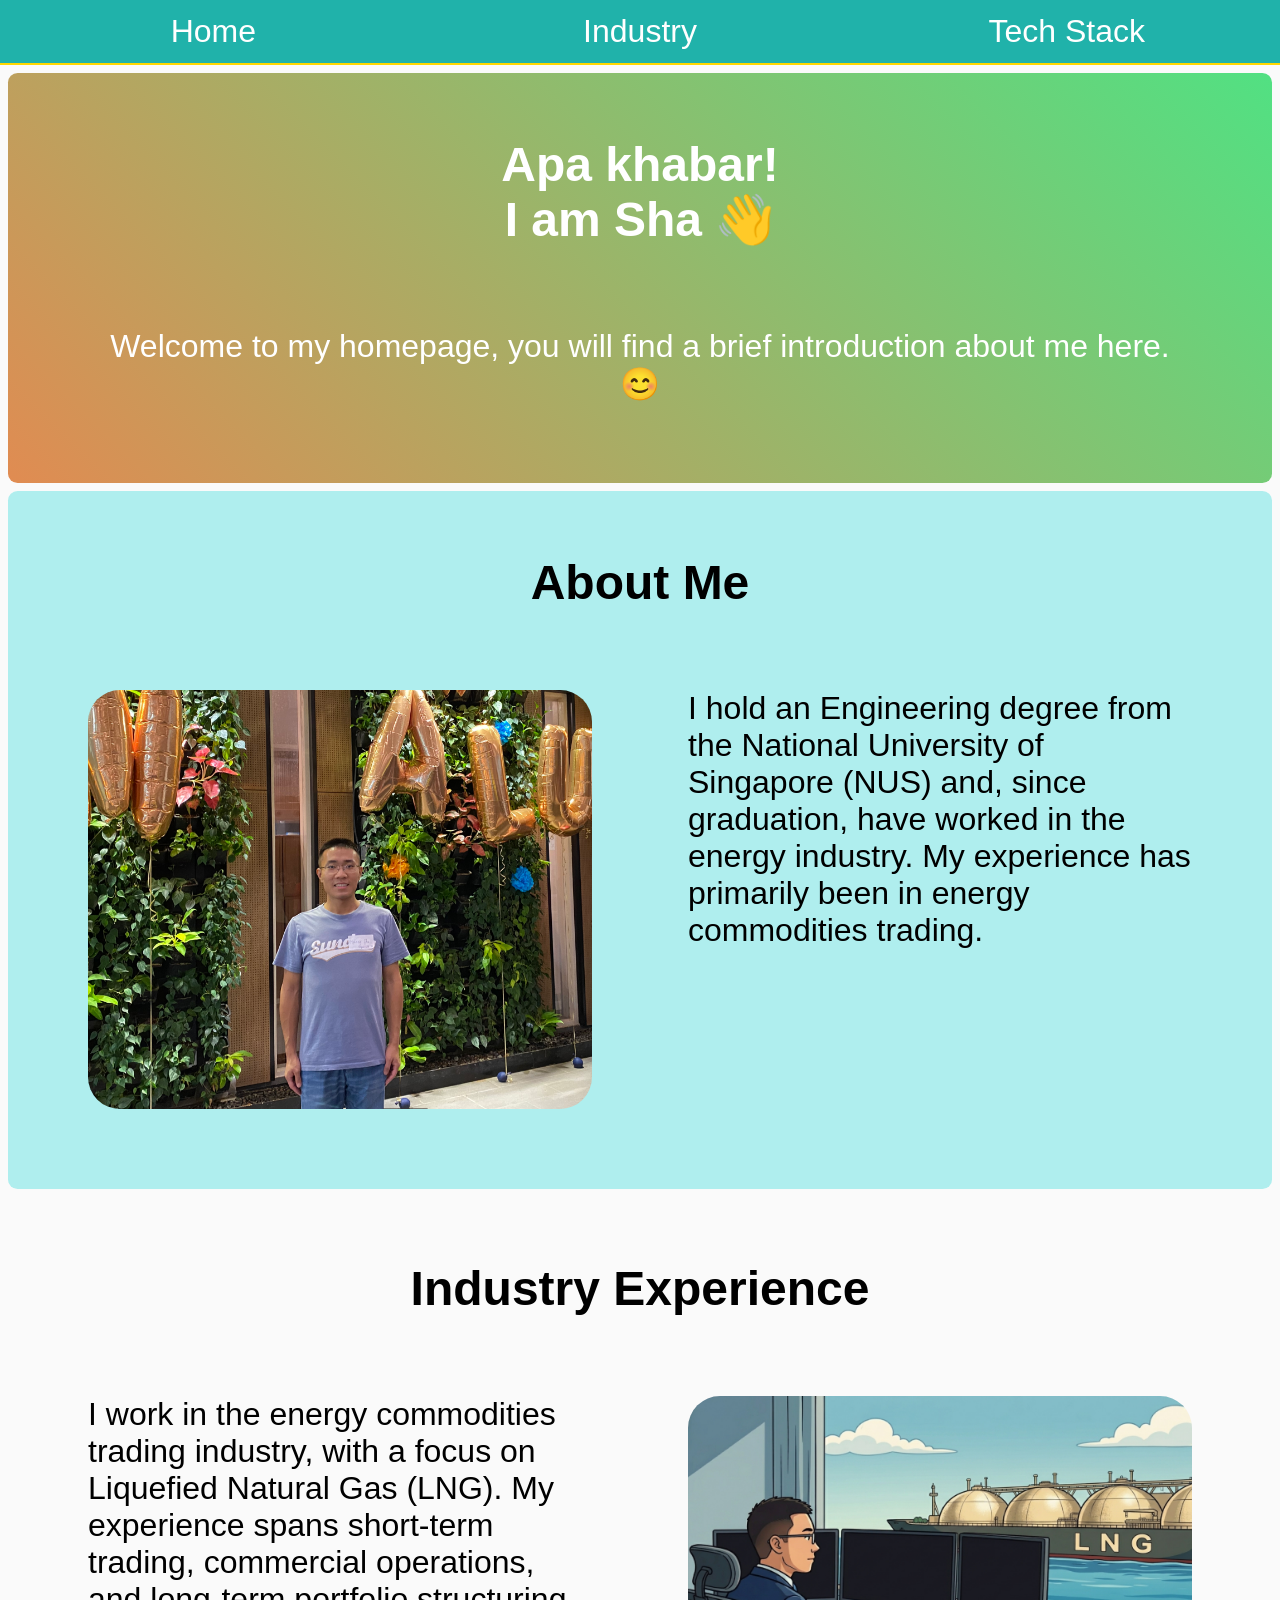
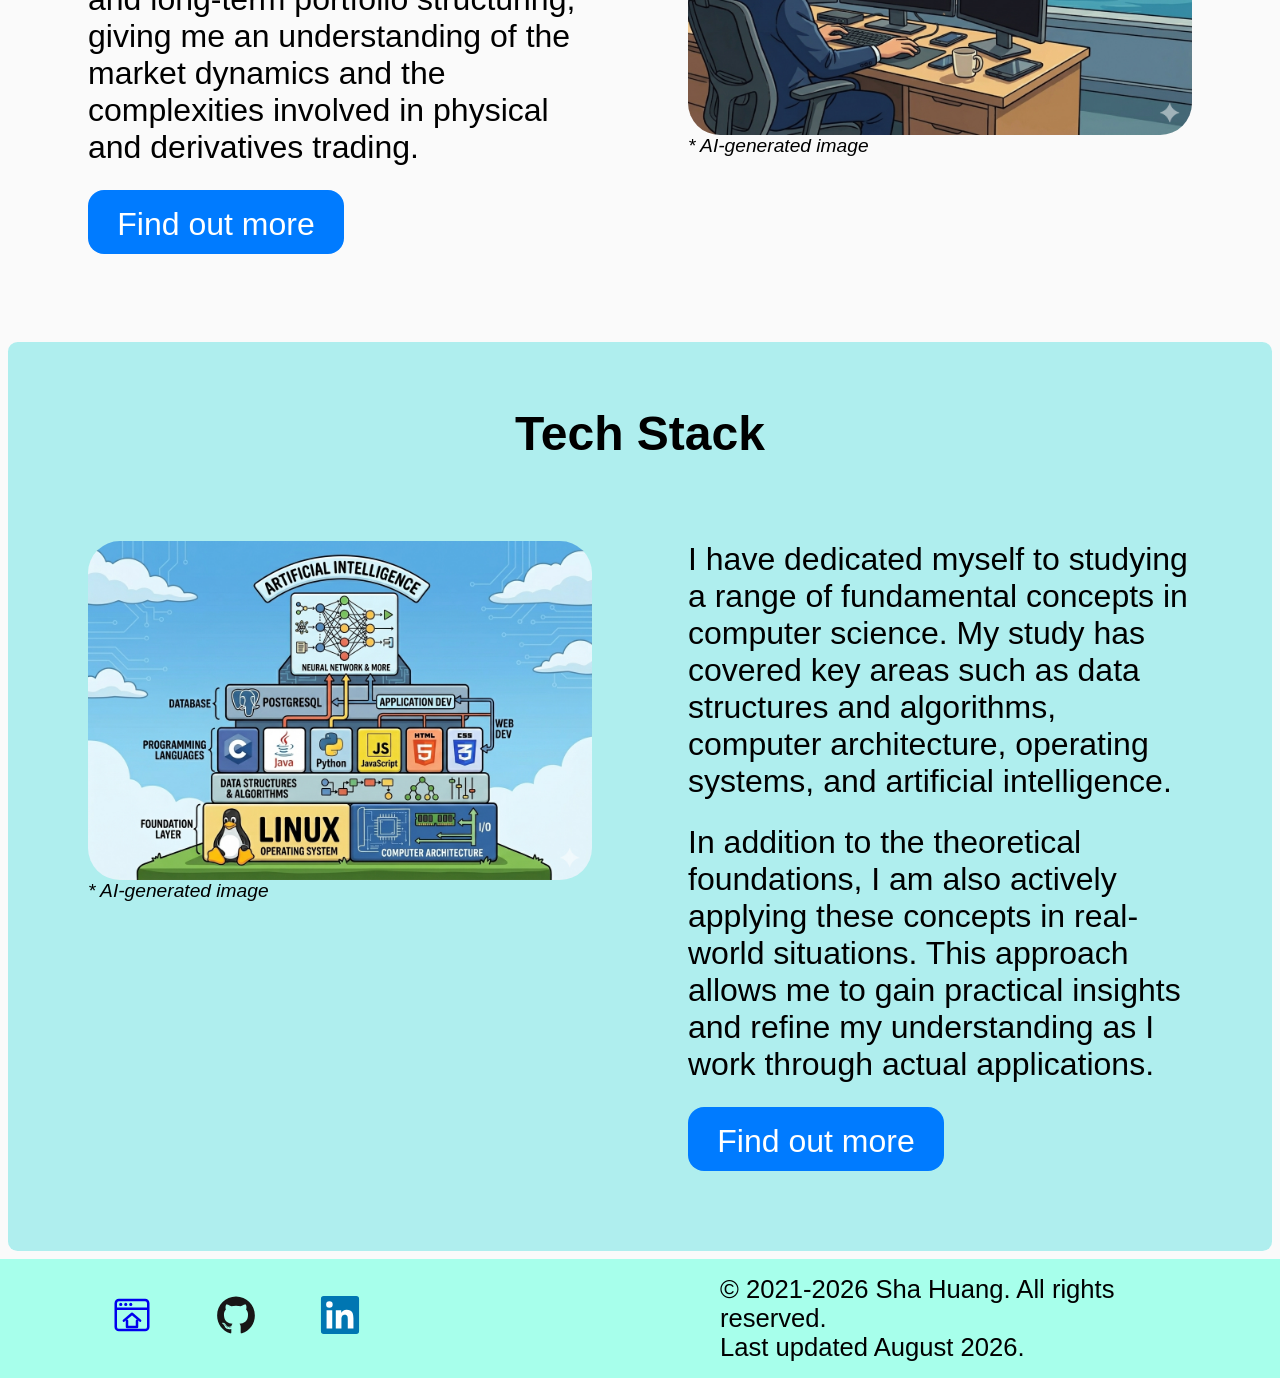
==== commit d4ffeb62: "rev: refine text write-up 202608 Refine text write-up in AI section; update the order of words in th" ====
--- a/index.html
+++ b/index.html
@@ -108,7 +108,7 @@
             </div>
 
             <div>
-                <p style="font-size: 0.8em;">&copy Sha Huang 2021 - 2026. All rights reserved.<br>Last updated July 2026.</p>
+                <p style="font-size: 0.8em;">&copy; 2021-2026 Sha Huang. All rights reserved.<br>Last updated <time datetime="2026-08">August 2026</time>.</p>
             </div>
         </footer>
     </body>
--- a/css/style.css
+++ b/css/style.css
@@ -214,12 +214,20 @@
 }
 
 footer div a {
-    padding: 0.5rem 3rem 0.5rem 0rem;
+    padding: 0.5rem 2rem;
+    transform-origin: center;
 }
 
 footer div a:hover {
-    padding: 0.2rem 3rem 0.8rem 0rem;
-    transition: 0.3s;
+    animation: wiggle 0.5s ease-in-out;
+}
+
+@keyframes wiggle {
+    0% { transform: rotate(0deg); }
+    25% { transform: rotate(10deg); }
+    50% { transform: rotate(-10deg); }
+    75% { transform: rotate(5deg); }
+    100% { transform: rotate(0deg); }
 }
 
 /* Styles for narrower screen (currently set to <= 1100px), including mainstream handphone and tablet (both portrait and landscape orientations
@@ -255,4 +263,8 @@
     footer div {
         padding: 1rem 2.5rem;
     }
+
+    footer div a {
+        padding: 0.5rem 3rem 0.5rem 0rem;
+    }
 }
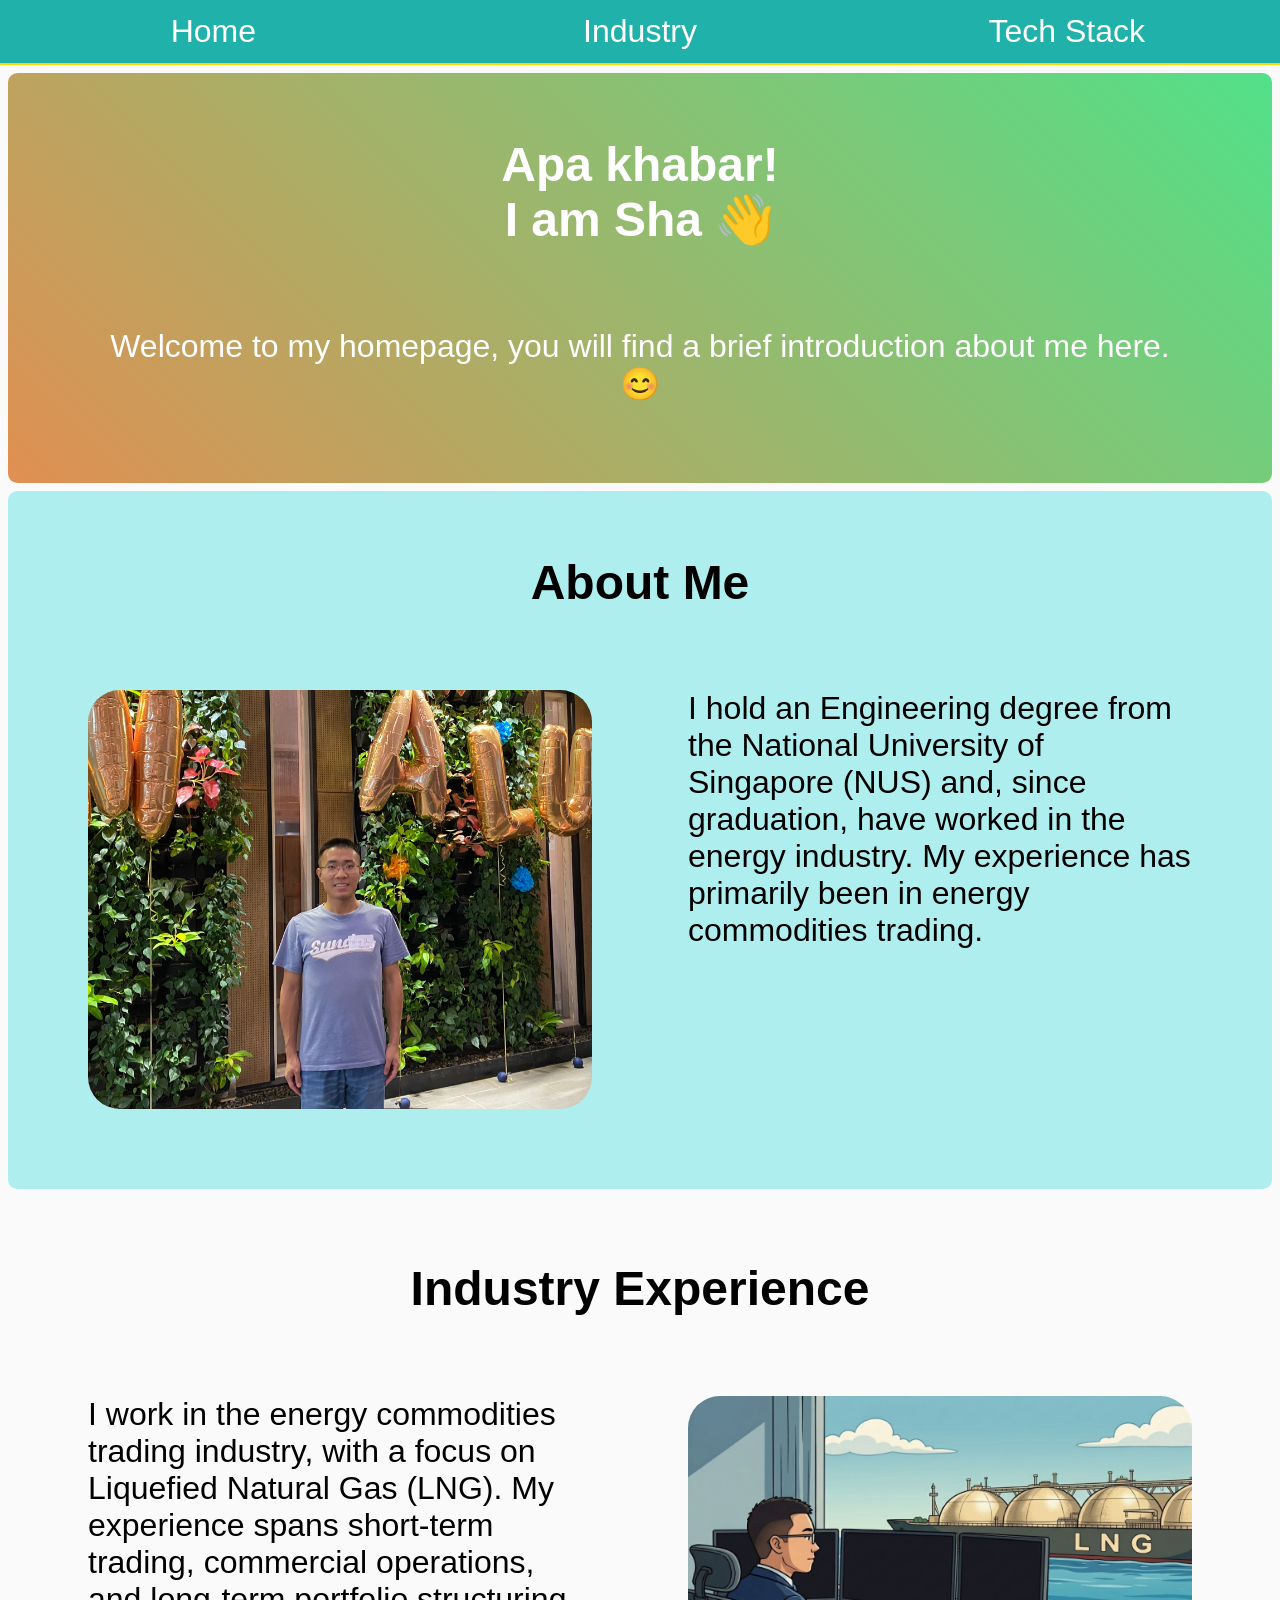
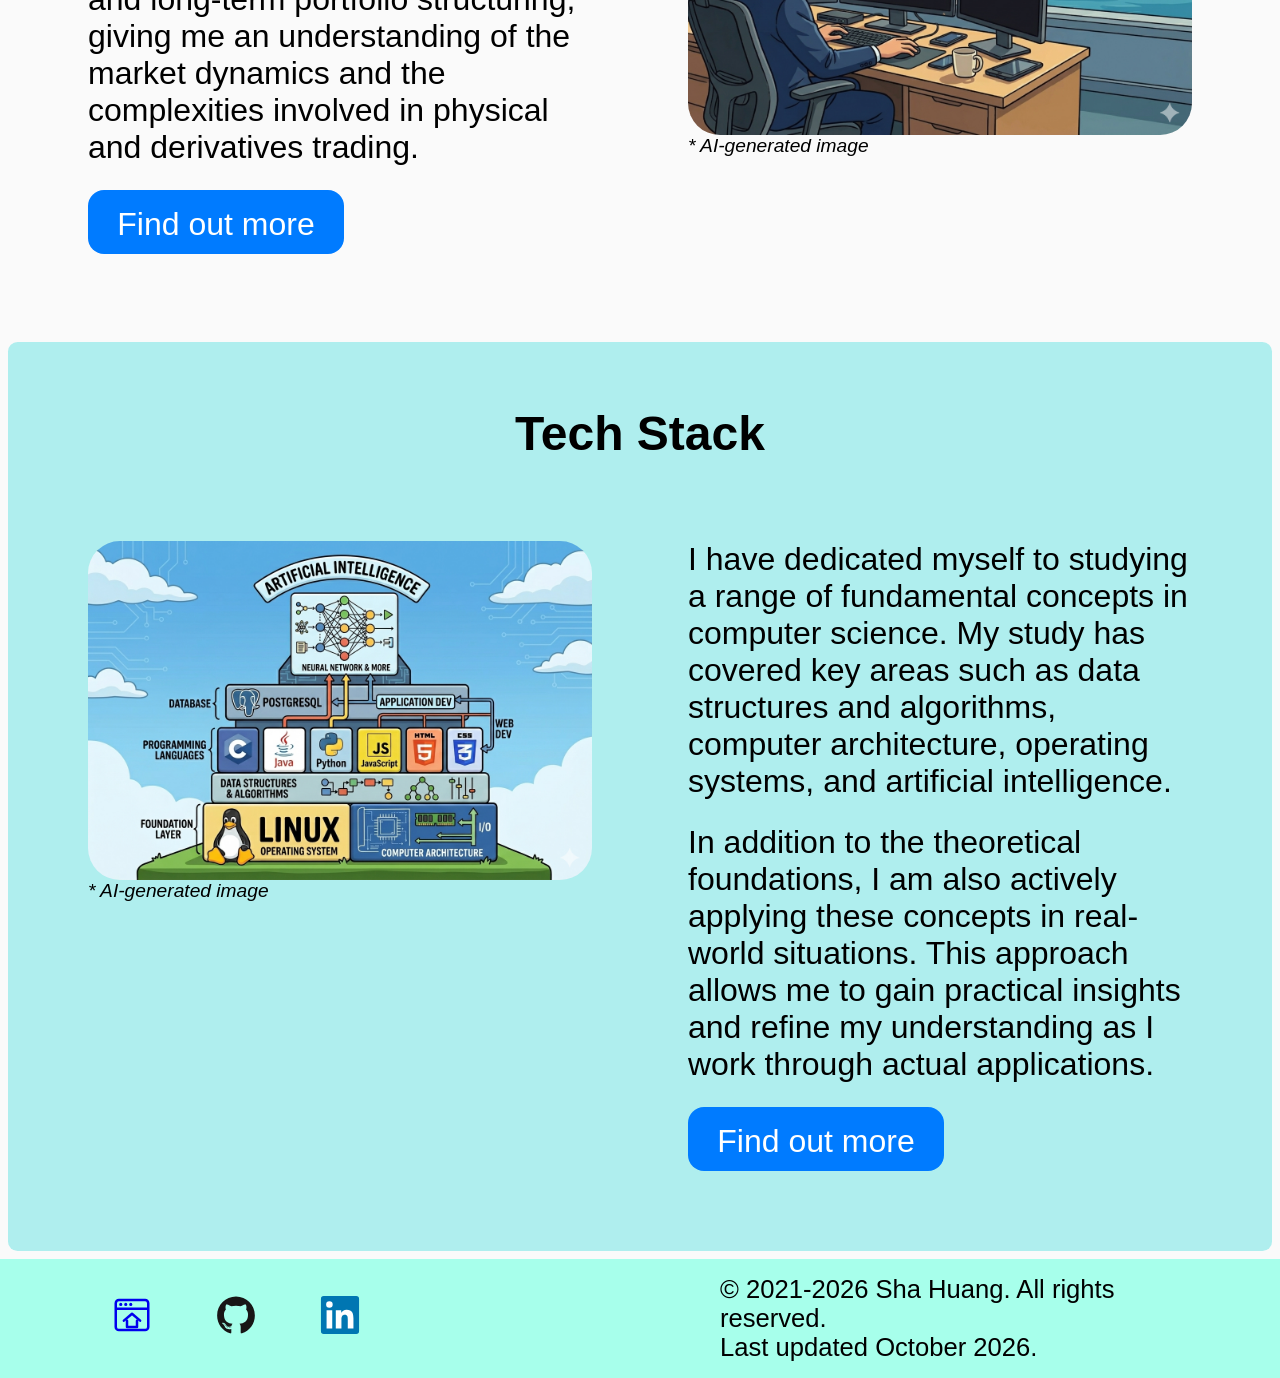
==== commit 55fd69cf: "rev: refine text write-up 202610 Refine text write-up in AI section; refresh data structures and alg" ====
--- a/index.html
+++ b/index.html
@@ -108,7 +108,7 @@
             </div>
 
             <div>
-                <p style="font-size: 0.8em;">&copy; 2021-2026 Sha Huang. All rights reserved.<br>Last updated <time datetime="2026-08">August 2026</time>.</p>
+                <p style="font-size: 0.8em;">&copy; 2021-2026 Sha Huang. All rights reserved.<br>Last updated <time datetime="2026-10">October 2026</time>.</p>
             </div>
         </footer>
     </body>
